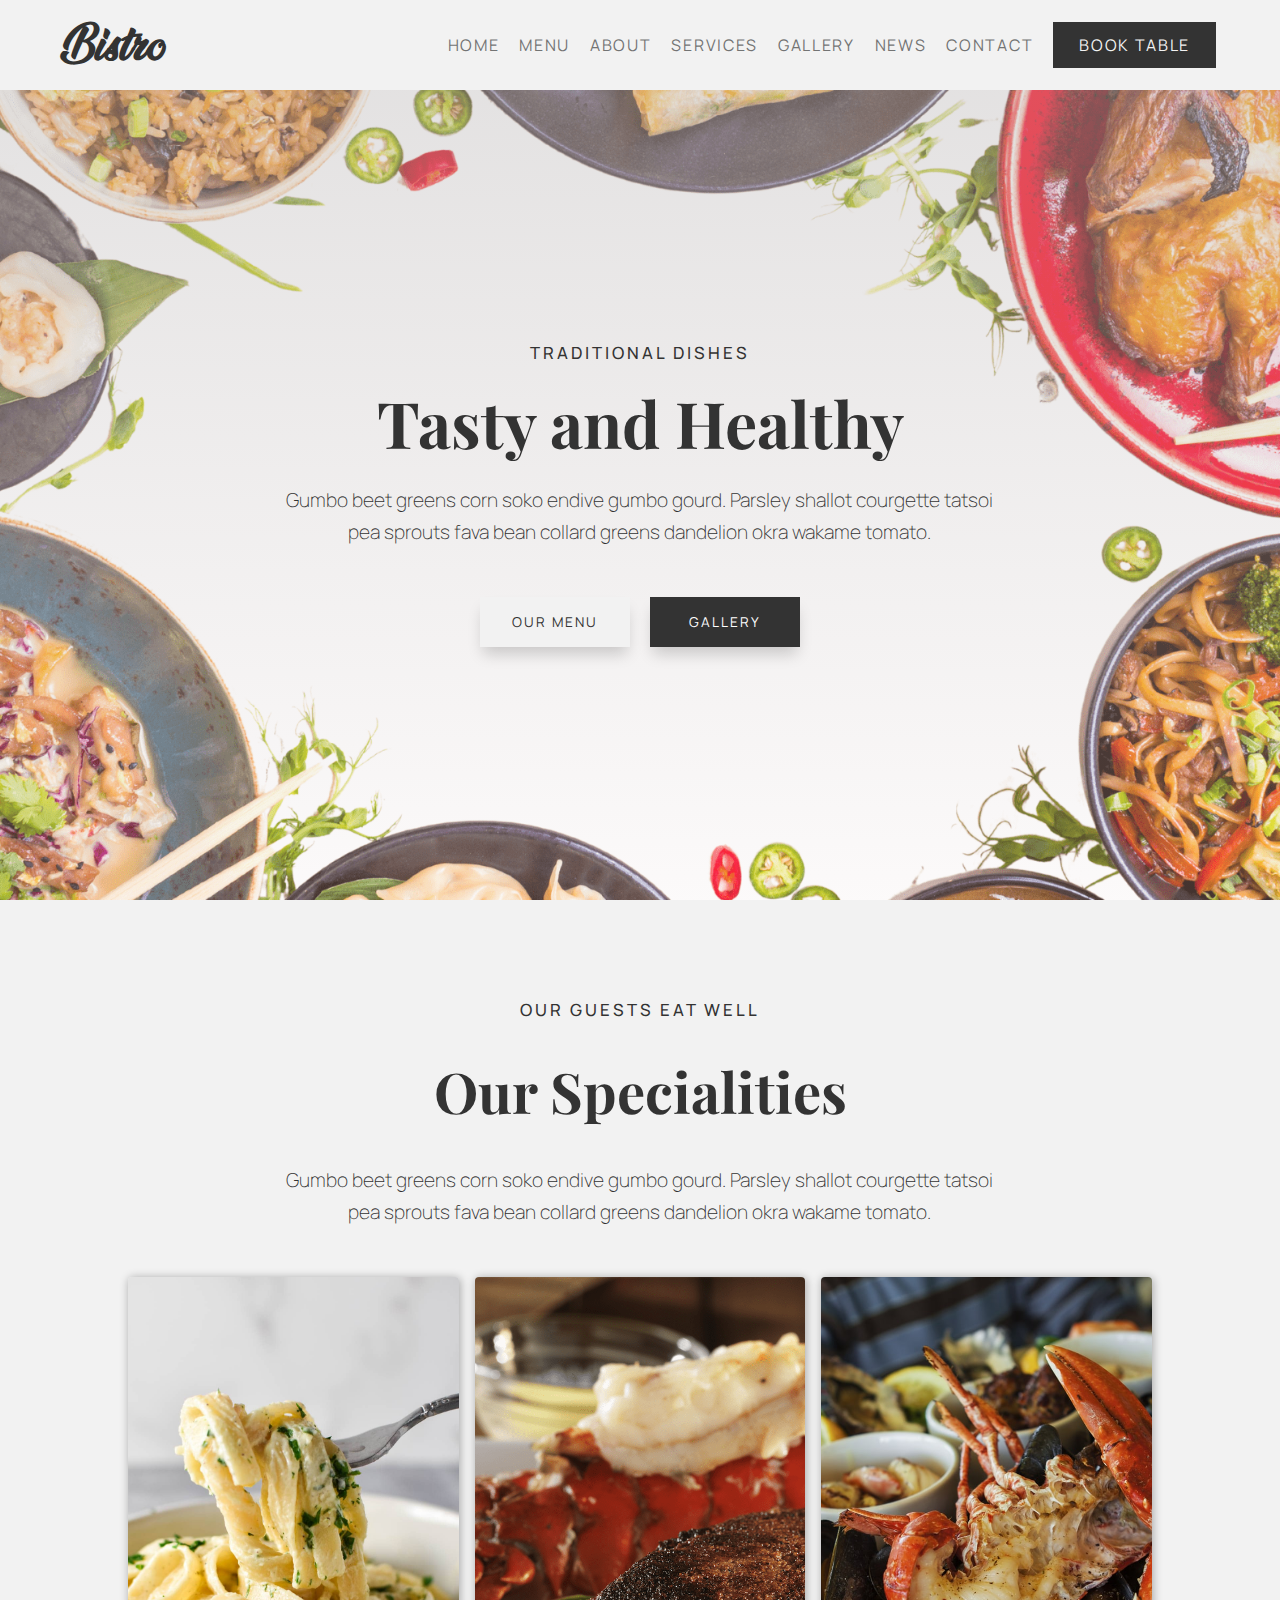
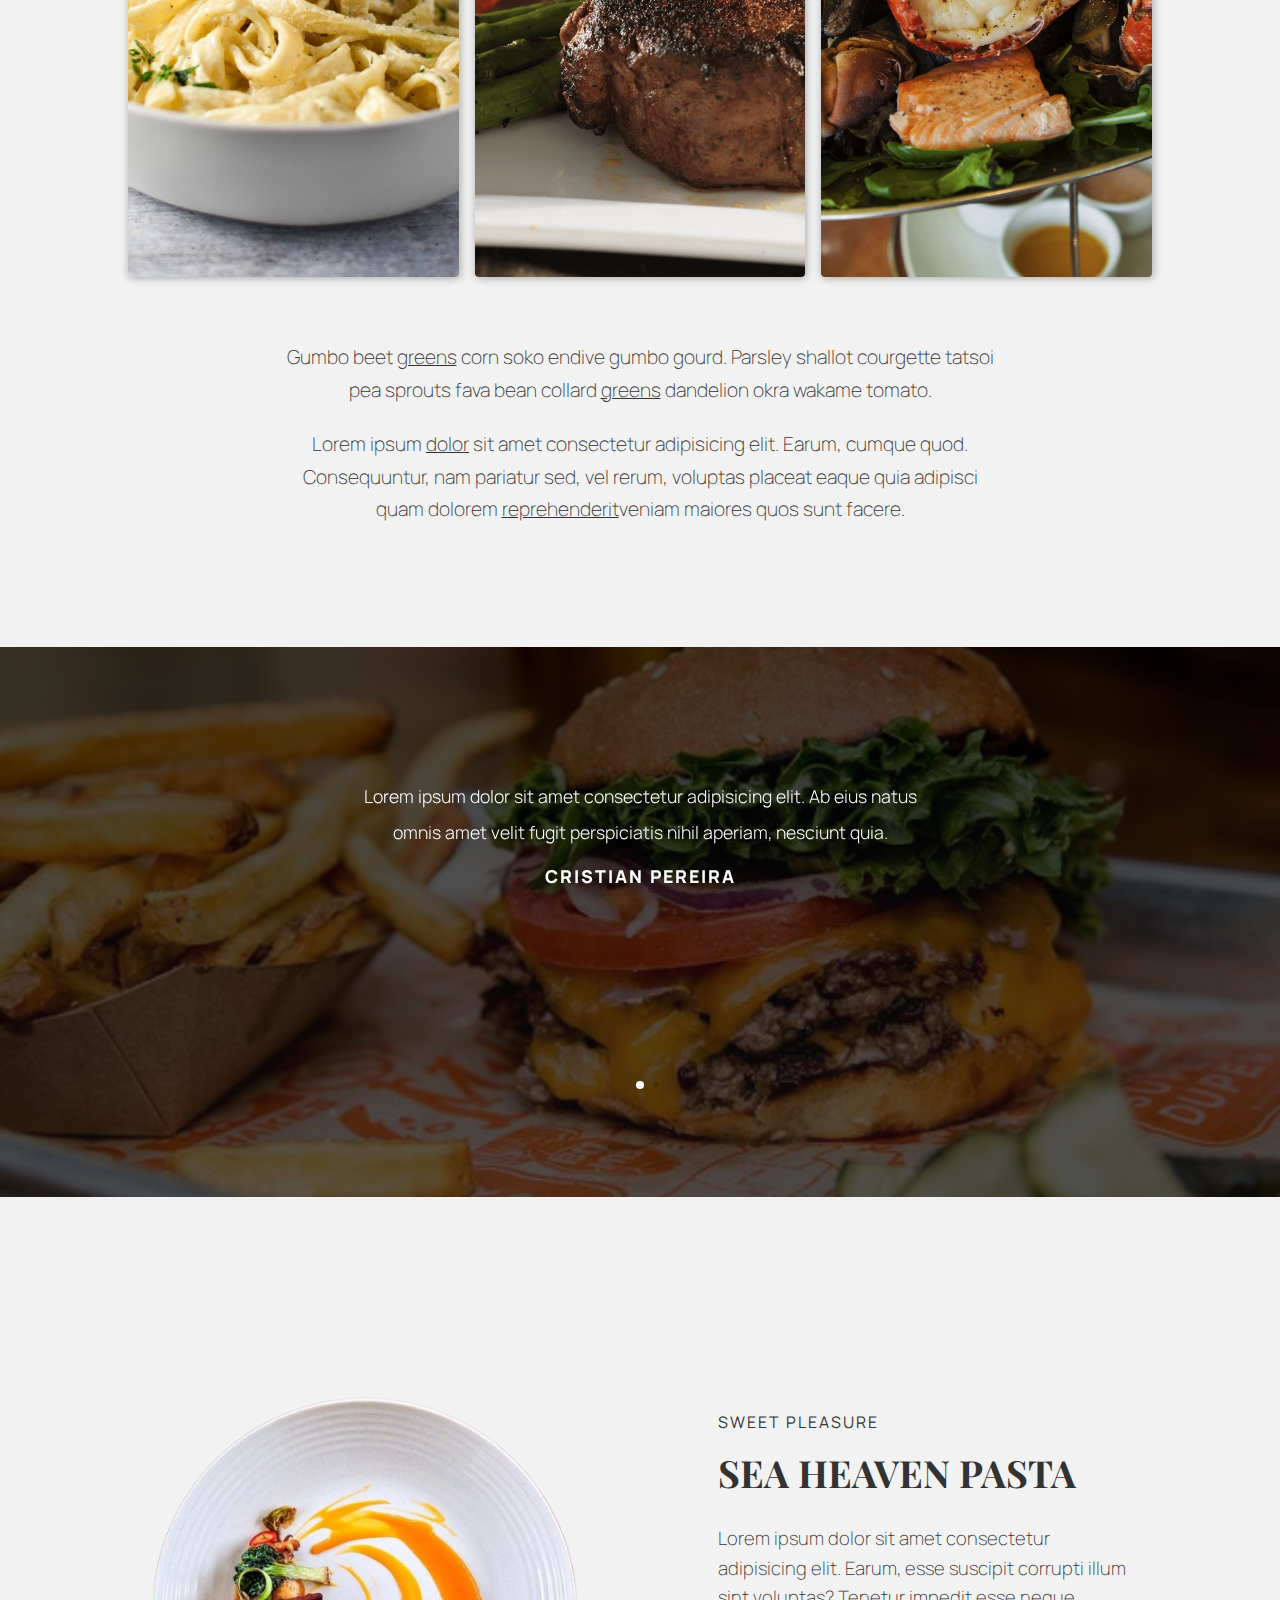
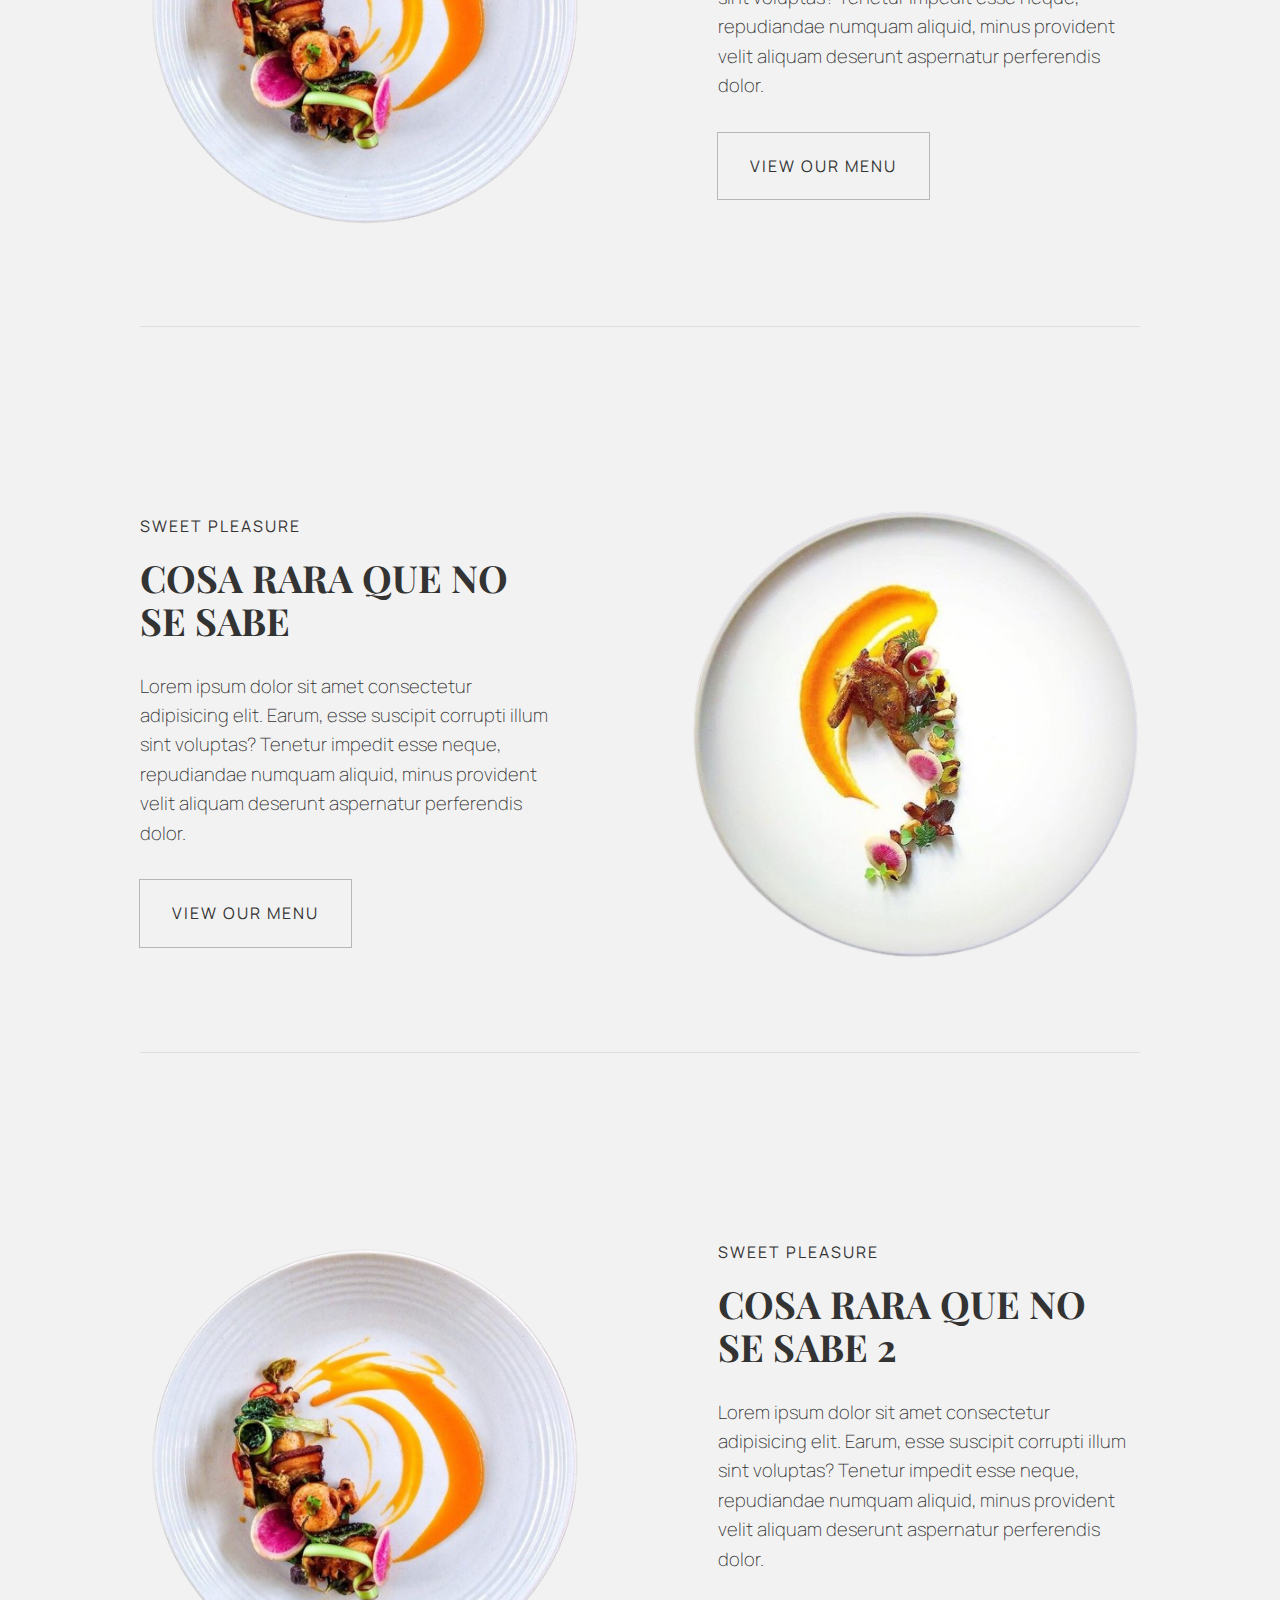
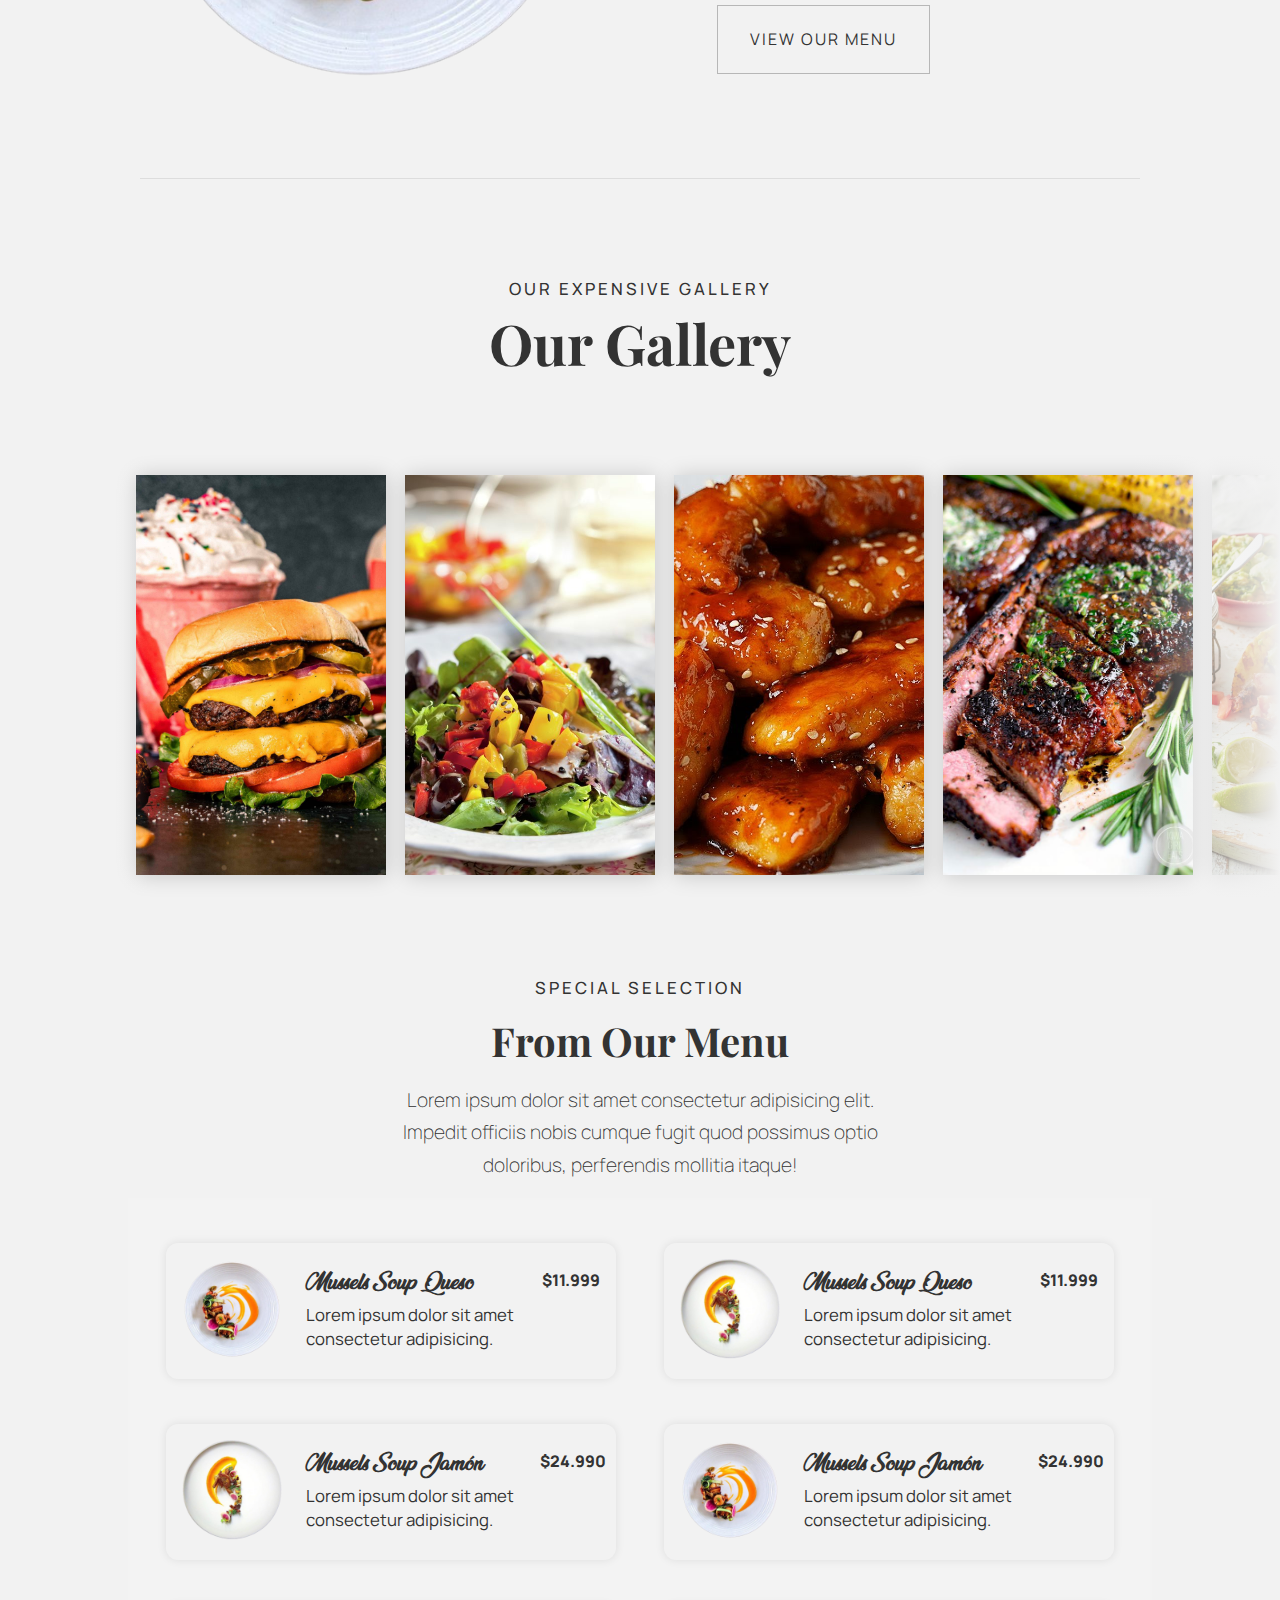
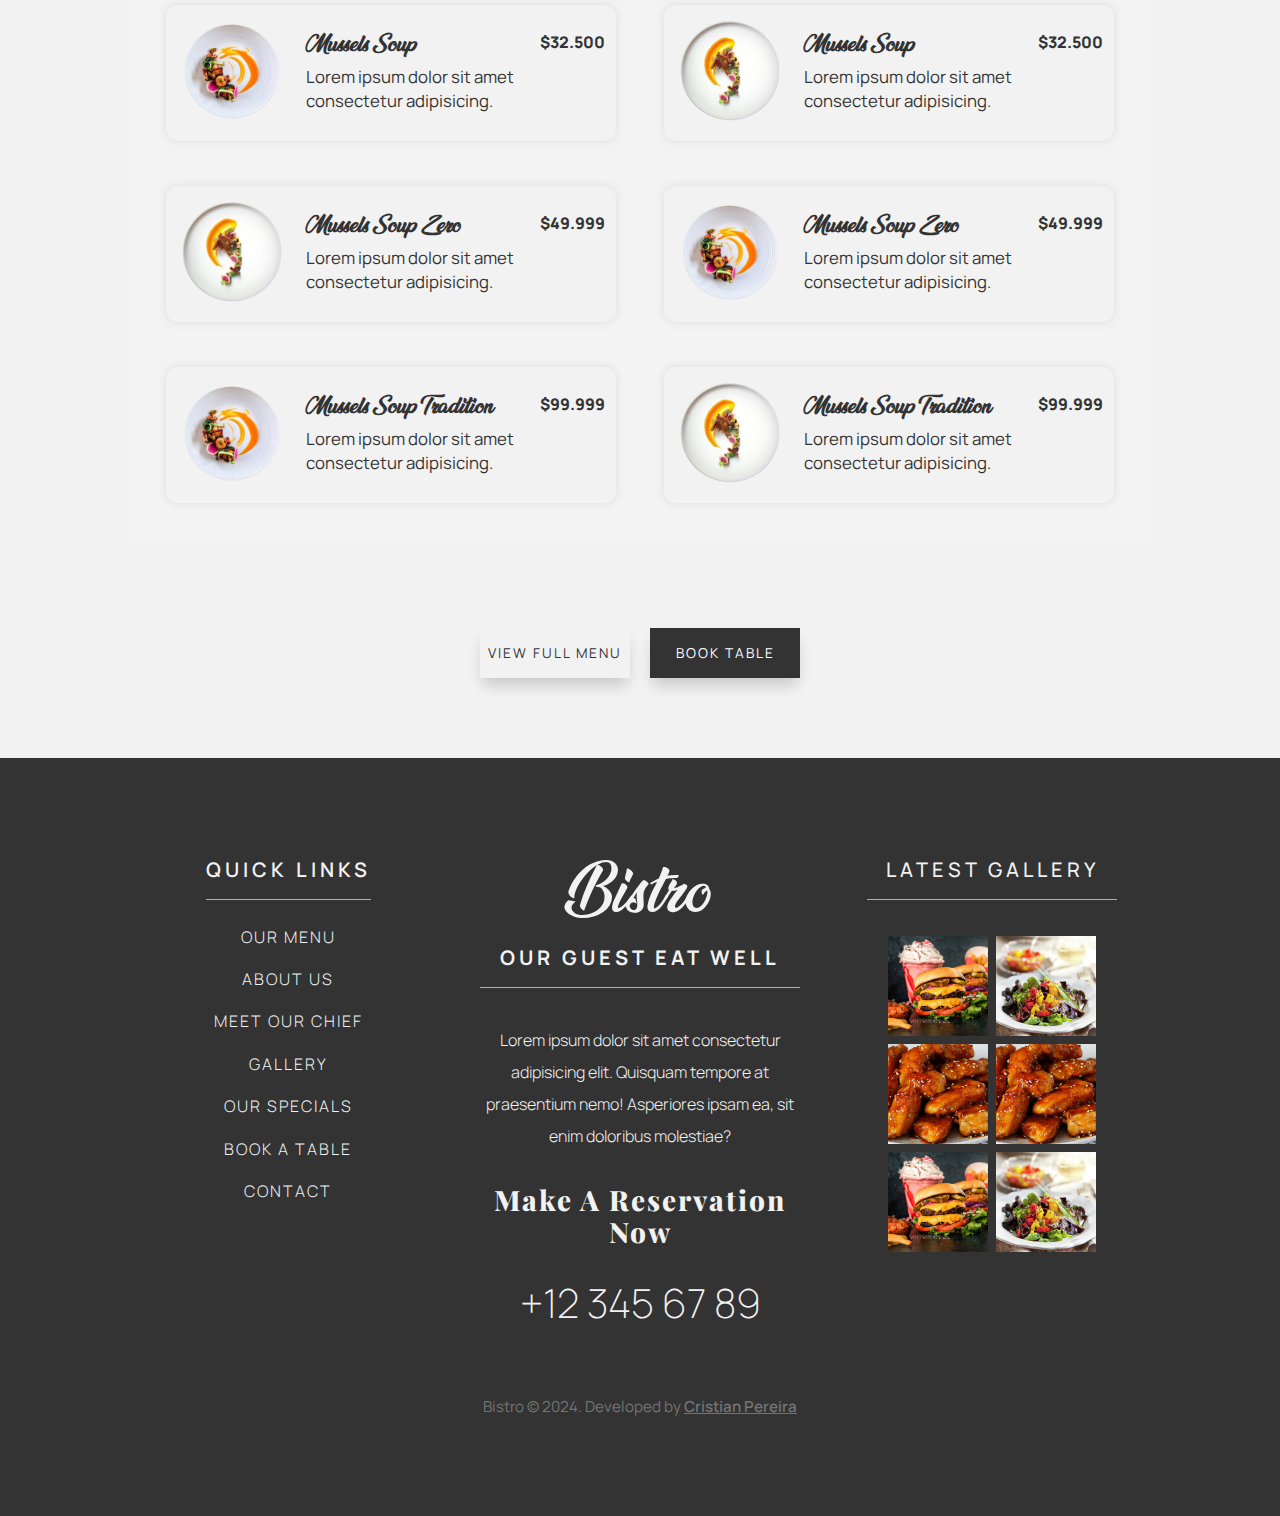
==== index.html @ 330e340a "test folder" ====
<!DOCTYPE html>
<html lang="es">

<head>
    <meta charset="UTF-8">
    <meta name="viewport" content="width=device-width, initial-scale=1.0">
    <title>Bistro Restaurant</title>
    <link rel="stylesheet" href="/css/normalize.css">
    <link rel="stylesheet" href="/css/styles.css">
    <link rel="preconnect" href="https://fonts.googleapis.com">
    <link rel="preconnect" href="https://fonts.gstatic.com" crossorigin>
    <link href="https://fonts.googleapis.com/css2?family=Manrope:wght@200..800&display=swap" rel="stylesheet">
    <link rel="preconnect" href="https://fonts.googleapis.com">
    <link rel="preconnect" href="https://fonts.gstatic.com" crossorigin>
    <link href="https://fonts.googleapis.com/css2?family=Playfair+Display:ital,wght@0,400..900;1,400..900&display=swap"
        rel="stylesheet">
    <link rel="stylesheet" href="https://cdn.jsdelivr.net/npm/swiper@11/swiper-bundle.min.css" />
</head>

<body>
    <style>
        :root {
            --swiper-theme-color: rgb(255, 255, 255);
        }
    </style>
    
    <header class="header">
        <div class="logo__container">
            <span class="logo">Bistro</span>
        </div>

        <div class="menu__container">
            <i onclick=showSidebar() class="fa-solid fa-bars menu"></i>
        </div>

        <nav class="header__nav">
            <ul class="header__lists">
                <li class="header__items"><a class="header__item" href="#home">Home</a></li>
                <li class="header__items"><a class="header__item" href="#coffee">Menu</a></li>
                <li class="header__items"><a class="header__item" href="#bakery">About</a></li>
                <li class="header__items"><a class="header__item" href="#coldBrews">Services</a></li>
                <li class="header__items"><a class="header__item" href="#shop">Gallery</a></li>
                <li class="header__items"><a class="header__item" href="#login">News</a></li>
                <li class="header__items"><a class="header__item" href="#login">Contact</a></li>
                <li class="header__items"><a class="header__item header__item--color" href="#login">Book Table</a></li>
            </ul>
        </nav>

        <div class="sidebar">
            <ul class="header__sidebar">
                <i onclick=hideSidebar() class="header__items fa-solid fa-x"></i>
                <li onclick=hideSidebar()><a class="header__items--sidebar" href="#home">Home</a></li>
                <li onclick=hideSidebar()><a class="header__items--sidebar" href="#coffee">Menu</a></li>
                <li onclick=hideSidebar()><a class="header__items--sidebar" href="#bakery">About</a></li>
                <li onclick=hideSidebar()><a class="header__items--sidebar" href="#login">Services</a></li>
                <li onclick=hideSidebar()><a class="header__items--sidebar" href="#coldBrews">Gallery</a></li>
                <li onclick=hideSidebar()><a class="header__items--sidebar" href="#shop">News</a></li>
                <li onclick=hideSidebar()><a class="header__items--sidebar" href="#login">Contact</a></li>
                <li onclick=hideSidebar()><a class="header__items--sidebar header__items--sidebar--color"
                        href="#login">Book Table</a></li>
            </ul>
        </div>
    </header>

    <section class="hero">
        <div class="container">
            <div class="hero__texts">
                <h1 class="text">Traditional Dishes</h1>
                <h2 class="tittle">Tasty and Healthy</h2>
                <p class="copy">Gumbo beet greens corn soko endive gumbo gourd. Parsley shallot courgette tatsoi
                    pea sprouts fava bean collard greens dandelion okra wakame tomato.</p>
            </div>

            <div class="hero__buttons">
                <a href="#" class="hero__links hero__links--color">Our Menu</a>
                <a href="#" class="hero__links">Gallery</a>
            </div>
        </div>
    </section>

    <section class="specialities">
        <div class="container specialities--container">
            <div class="hero__texts">
                <h3 class="text">Our Guests Eat Well</h3>
                <h4 class="tittle tittle-specialities">Our Specialities</h4>
                <p class="copy">Gumbo beet greens corn soko endive gumbo gourd. Parsley shallot courgette tatsoi pea
                    sprouts fava bean collard greens dandelion okra wakame tomato.</p>
            </div>

            <div class="specialites__picture--container">
                <article class="specialities__article">
                    <img class="specialities__img" src="/src/img/specialities1-min.jpg" alt="beef and meet">
                </article>

                <article class="specialities__article">
                    <img class="specialities__img" src="/src/img/specialities2-min.png" alt="beef and meet">
                </article>

                <article class="specialities__article">
                    <img class="specialities__img" src="/src/img/specialities3-min.jpg" alt="beef and meet">
                </article>
            </div>


            <div class="copy__specialities--container">
                <p class="copy copy--specialities">Gumbo beet <span class="span__underline">greens</span> corn soko
                    endive gumbo gourd. Parsley shallot
                    courgette tatsoi pea sprouts fava bean collard <span class="span__underline">greens</span> dandelion
                    okra wakame tomato.</p>
                <p class="copy copy--specialities copy--specialities--hidden">Lorem ipsum <span
                        class="span__underline">dolor</span> sit amet consectetur adipisicing elit. Earum, cumque quod.
                    Consequuntur, nam pariatur sed, vel rerum, voluptas placeat eaque quia adipisci quam dolorem <span
                        class="span__underline">reprehenderit</span>veniam maiores quos sunt facere.</p>
            </div>
        </div>
    </section>

    <section class="testimonials">
        <div class="container testimonials--container">

            <!-- Slider main container -->
            <div class="swiper testimonials__swiper">

                <!-- Additional required wrapper -->
                <div class="swiper-wrapper">
                    <!-- Slides -->

                    <div class="swiper-slide testimonials__slide">
                        <figure class="testimonials__picture">
                            <img class="testimonials__img" src="https://avatars.githubusercontent.com/u/77496600?v=4"
                                alt="">
                        </figure>

                        <div class="testimonials__text">
                            <p class="testimonials__copy">Lorem ipsum dolor sit amet consectetur adipisicing elit. Ab
                                eius natus omnis amet velit fugit perspiciatis nihil aperiam, nesciunt quia.</p>

                            <p class="testimonials__name">Cristian Pereira</p>
                        </div>
                    </div>
                    <div class="swiper-slide testimonials__slide">
                        <figure class="testimonials__picture">
                            <img class="testimonials__img" src="https://avatars.githubusercontent.com/u/77496600?v=4"
                                alt="">
                        </figure>

                        <div class="testimonials__text">
                            <p class="testimonials__copy">Lorem ipsum dolor sit amet consectetur adipisicing elit. Ab
                                eius natus omnis amet velit fugit perspiciatis nihil aperiam, nesciunt quia.</p>

                            <p class="testimonials__name">Cristian Pereira</p>
                        </div>
                    </div>
                    <div class="swiper-slide testimonials__slide">
                        <figure class="testimonials__picture">
                            <img class="testimonials__img" src="https://avatars.githubusercontent.com/u/77496600?v=4"
                                alt="">
                        </figure>

                        <div class="testimonials__text">
                            <p class="testimonials__copy">Lorem ipsum dolor sit amet consectetur adipisicing elit. Ab
                                eius natus omnis amet velit fugit perspiciatis nihil aperiam, nesciunt quia.</p>

                            <p class="testimonials__name">Cristian Pereira</p>
                        </div>
                    </div>
                </div>

                <!-- If we need pagination -->
                <div class="swiper-pagination"></div>

            </div>
        </div>
    </section>

    <section class="dishes">
        <div class="container container--dishes">
            <div class="dish__card">
                <figure class="dish__picture">
                    <!-- Convertir a PNG para quitar fondo -->
                    <img class="dish__img" src="/src/img/dishes1-min-removebg-preview.png" alt="">
                </figure>

                <div class="dish__text">
                    <p class="dish__message">Sweet Pleasure</p>
                    <h4 class="dish__name">Sea Heaven Pasta</h4>
                    <p class="dish__copy">Lorem ipsum dolor sit amet consectetur adipisicing elit. Earum, esse suscipit
                        corrupti illum sint voluptas? Tenetur impedit esse neque, repudiandae numquam aliquid, minus
                        provident velit aliquam deserunt aspernatur perferendis dolor.</p>
                    <a class="dish__cta" href="#">View our menu</a>
                </div>
            </div>

            <div class="dish__card dish__card--order">
                <figure class="dish__picture">
                    <!-- Convertir a PNG para quitar fondo -->
                    <img class="dish__img" src="/src/img/dishes2-min-removebg-preview.png" alt="">
                </figure>

                <div class="dish__text">
                    <p class="dish__message">Sweet Pleasure</p>
                    <h4 class="dish__name">Cosa Rara que no se sabe</h4>
                    <p class="dish__copy">Lorem ipsum dolor sit amet consectetur adipisicing elit. Earum, esse suscipit
                        corrupti illum sint voluptas? Tenetur impedit esse neque, repudiandae numquam aliquid, minus
                        provident velit aliquam deserunt aspernatur perferendis dolor.</p>
                    <a class="dish__cta" href="#">View our menu</a>
                </div>
            </div>

            <div class="dish__card">
                <figure class="dish__picture">
                    <!-- Convertir a PNG para quitar fondo -->
                    <img class="dish__img" src="/src/img/dishes1-min-removebg-preview.png" alt="">
                </figure>

                <div class="dish__text">
                    <p class="dish__message">Sweet Pleasure</p>
                    <h4 class="dish__name">Cosa Rara que no se sabe 2</h4>
                    <p class="dish__copy">Lorem ipsum dolor sit amet consectetur adipisicing elit. Earum, esse suscipit
                        corrupti illum sint voluptas? Tenetur impedit esse neque, repudiandae numquam aliquid, minus
                        provident velit aliquam deserunt aspernatur perferendis dolor.</p>
                    <a class="dish__cta" href="#">View our menu</a>
                </div>
            </div>

        </div>
        </div>
    </section>

    <section class="gallery">
        <p class="text gallery__text">OUR EXPENSIVE GALLERY</p>
        <h3 class="tittle gallery__tittle">Our Gallery</h3>
        <div class="container container--gallery">
            <div class="gallery__slide">
                <img class="gallery__img" src="/src/img/carousel1-min.jpeg" alt="">
                <img class="gallery__img" src="/src/img/carousel2-min.jpg" alt="">
                <img class="gallery__img" src="/src/img/carousel4-min.jpg" alt="">
                <img class="gallery__img" src="/src/img/carousel5-min.jpg" alt="">
                <img class="gallery__img" src="/src/img/carousel6-min.jpg" alt="">
                <img class="gallery__img" src="/src/img/carousel1-min.jpeg" alt="">
                <img class="gallery__img" src="/src/img/carousel2-min.jpg" alt="">
                <img class="gallery__img" src="/src/img/carousel4-min.jpg" alt="">
            </div>
        </div>
    </section>

    <section class="menu">
        <div class="container container--menu">
            <div class="menu__texts">
                <p class="menu__text text">Special Selection</p>
                <h2 class="menu__tittle tittle">From Our Menu</h2>
                <p class=" copy">Lorem ipsum dolor sit amet consectetur adipisicing elit. Impedit officiis
                    nobis cumque fugit quod possimus optio doloribus, perferendis mollitia itaque!</p>
            </div>

            <div class="menu__card--container">
                <div class="menu__left">
                    <article class="menu__card">
                        <figure class="menu__picture">
                            <img src="/src/img/dishes1-min-removebg-preview.png" alt="" class="menu__img">
                        </figure>

                        <div class="menu__description">
                            <span class="menu__name">Mussels Soup Queso</span>
                            <span class="menu__price">$11.999</span>
                            <p class="menu__copy menu__copy--dish">Lorem ipsum dolor sit amet consectetur adipisicing.
                            </p>
                        </div>
                    </article>

                    <article class="menu__card">
                        <figure class="menu__picture">
                            <img src="/src/img/dishes2-min-removebg-preview.png" alt="" class="menu__img">
                        </figure>

                        <div class="menu__description">
                            <span class="menu__name">Mussels Soup Jamón</span>
                            <span class="menu__price">$24.990</span>
                            <p class="menu__copy menu__copy--dish">Lorem ipsum dolor sit amet consectetur adipisicing.
                            </p>
                        </div>
                    </article>

                    <article class="menu__card">
                        <figure class="menu__picture">
                            <img src="src/img/dishes1-min-removebg-preview.png" alt="" class="menu__img">
                        </figure>

                        <div class="menu__description">
                            <span class="menu__name">Mussels Soup</span>
                            <span class="menu__price">$32.500</span>
                            <p class="menu__copy menu__copy--dish">Lorem ipsum dolor sit amet consectetur adipisicing.
                            </p>
                        </div>
                    </article>

                    <article class="menu__card menu__card--hidden">
                        <figure class="menu__picture">
                            <img src="/src/img/dishes2-min-removebg-preview.png" alt="" class="menu__img">
                        </figure>

                        <div class="menu__description">
                            <span class="menu__name">Mussels Soup Zero</span>
                            <span class="menu__price">$49.999</span>
                            <p class="menu__copy menu__copy--dish">Lorem ipsum dolor sit amet consectetur adipisicing.
                            </p>
                        </div>
                    </article>

                    <article class="menu__card menu__card--hidden">
                        <figure class="menu__picture">
                            <img src="/src/img/dishes1-min-removebg-preview.png" alt="" class="menu__img">
                        </figure>

                        <div class="menu__description">
                            <span class="menu__name">Mussels Soup Tradition</span>
                            <span class="menu__price">$99.999</span>
                            <p class="menu__copy menu__copy--dish">Lorem ipsum dolor sit amet consectetur adipisicing.
                            </p>
                        </div>
                    </article>
                </div>


                <div class="menu__right">
                    <article class="menu__card">
                        <figure class="menu__picture">
                            <img src="/src/img/dishes2-min-removebg-preview.png" alt="" class="menu__img">
                        </figure>

                        <div class="menu__description">
                            <span class="menu__name">Mussels Soup Queso</span>
                            <span class="menu__price">$11.999</span>
                            <p class="menu__copy menu__copy--dish">Lorem ipsum dolor sit amet consectetur adipisicing.
                            </p>
                        </div>
                    </article>

                    <article class="menu__card">
                        <figure class="menu__picture">
                            <img src="/src/img/dishes1-min-removebg-preview.png" alt="" class="menu__img">
                        </figure>

                        <div class="menu__description">
                            <span class="menu__name">Mussels Soup Jamón</span>
                            <span class="menu__price">$24.990</span>
                            <p class="menu__copy menu__copy--dish">Lorem ipsum dolor sit amet consectetur adipisicing.
                            </p>
                        </div>
                    </article>

                    <article class="menu__card">
                        <figure class="menu__picture">
                            <img src="src/img/dishes2-min-removebg-preview.png" alt="" class="menu__img">
                        </figure>

                        <div class="menu__description">
                            <span class="menu__name">Mussels Soup</span>
                            <span class="menu__price">$32.500</span>
                            <p class="menu__copy menu__copy--dish">Lorem ipsum dolor sit amet consectetur adipisicing.
                            </p>
                        </div>
                    </article>

                    <article class="menu__card menu__card--hidden">
                        <figure class="menu__picture">
                            <img src="/src/img/dishes1-min-removebg-preview.png" alt="" class="menu__img">
                        </figure>

                        <div class="menu__description">
                            <span class="menu__name">Mussels Soup Zero</span>
                            <span class="menu__price">$49.999</span>
                            <p class="menu__copy menu__copy--dish">Lorem ipsum dolor sit amet consectetur adipisicing.
                            </p>
                        </div>
                    </article>

                    <article class="menu__card menu__card--hidden">
                        <figure class="menu__picture">
                            <img src="/src/img/dishes2-min-removebg-preview.png" alt="" class="menu__img">
                        </figure>

                        <div class="menu__description">
                            <span class="menu__name">Mussels Soup Tradition</span>
                            <span class="menu__price">$99.999</span>
                            <p class="menu__copy menu__copy--dish">Lorem ipsum dolor sit amet consectetur adipisicing.
                            </p>
                        </div>
                    </article>
                </div>
            </div>

            <div class="menu__buttons hero__buttons">
                <a href="#" class="menu__links hero__links hero__links--color">View Full Menu</a>
                <a href="#" class="menu__links hero__links">Book Table</a>
            </div>
        </div>
    </section>

    <footer class="footer">
        <div class="container container--footer">
            <div class="footer__links">
                <ul class="footer__list">
                    <li><p class="footer__links footer__link--size">Quick Links</p></li>
                    <li><a class="footer__link" href="#">Our menu</a></li>
                    <li><a class="footer__link" href="#">About us</a></li>
                    <li><a class="footer__link" href="#">Meet Our Chief</a></li>
                    <li><a class="footer__link" href="#">Gallery</a></li>
                    <li><a class="footer__link" href="#">Our Specials</a></li>
                    <li><a class="footer__link" href="#">Book a Table</a></li>
                    <li><a class="footer__link" href="#">Contact</a></li>
                </ul>
            </div>

            <div class="footer__descrition">
                <figure class="footer__picture">
                    <span class="footer__logo logo">Bistro</span>
                </figure>

                <div class="footer__texts">
                    <h5 class="footer__text">Our Guest Eat Well</h5>
                    <p class="footer__copy">Lorem ipsum dolor sit amet consectetur adipisicing elit. Quisquam tempore at
                        praesentium nemo! Asperiores ipsam ea, sit enim doloribus molestiae?</p>
                    <a href="#" class="footer__reservation">Make a Reservation Now</a>
                    <a href="tel:123-456-7890" class="footer__phone">+12 345 67 89</a>
                </div>
            </div>

            <div class="footer__gallery">
                <p class="footer__text footer__text--gallery">Latest Gallery</p>

                <div class="footer__gallery--container">
                    <img class="footer__img" src="/src/img/carousel1-min.jpeg" alt="">
                    <img class="footer__img" src="/src/img/carousel2-min.jpg" alt="">
                    <img class="footer__img" src="/src/img/carousel4-min.jpg" alt="">
                    <img class="footer__img" src="/src/img/carousel4-min.jpg" alt="">
                    <img class="footer__img" src="/src/img/carousel1-min.jpeg" alt="">
                    <img class="footer__img" src="/src/img/carousel2-min.jpg" alt="">
                </div>


            </div>

            <p class="footer__rights">Bistro &copy; 2024. Developed by <a class="footer__dev" target="_blank" href="https://github.com/CristianP7">Cristian Pereira</a></p>
        </div>
    </footer>

    <!-- SCRIPTS -->

    <script src="/js/menu.js" >
    </script>

    <script src="/js/gallery.js">
    </script>

    <script src="https://cdn.jsdelivr.net/npm/swiper@11/swiper-bundle.min.js"></script>

    <script src="/js/testimonials.js"></script>

    <script src="https://kit.fontawesome.com/2a76a9117a.js" crossorigin="anonymous"></script>

    <script src="https://cdn.jsdelivr.net/npm/swiper@11/swiper-bundle.min.js"></script>
</body>
</html>
---- css/styles.css ----
/* ==== FONTS ==== */

@font-face{
    font-family: Ananda;
    src: url(/src/fonts/ananda_2/Ananda\ Black\ Personal\ Use.ttf);
}

@font-face{
    font-family: AnandaBlack;
    src: url(/src/fonts/ananda_2/Ananda\ Black\ Personal\ Use.ttf);
}

@font-face{
    font-family: Callingstone;
    src: url(/src/fonts/callingstone/Callingstone\ -\ Personal\ Use\ Only.ttf);
}

/* ==== ROOT ==== */

:root{
    --fontLogo: 'Ananda';
    --fontText: 'Manrope';
    --fontThrid:'Callingstone';
    --fontHero:'Playfair Display';
    --mainColor: #333333;
    --secondaryColor:#f2f2f2;
    --hoverColor:#737474;
    --textSize:1rem;
    --ctaSize:0.855rem;
    --tittleSize:2.5rem;
    --white:#ffff;
    --footerLine:#c9ab81;
    
}

*{
    /* outline: 1px solid red;
    color: #333333; */
}

.container{
    width: 80%;
    margin: 0 auto;
    padding: 100px 0;
}

body{
    background-color: var(--secondaryColor);
    font-family: var(--fontText);
    font-size: 1rem;
    color: var(--mainColor);
}

/* ==== HEADER SECTION START ==== */

.header{
    width: 90%;
    margin: 0 auto;
    height: 90px;
    display: flex;
    justify-content: space-between;
    align-items: center;
}

.logo{
    font-size: var(--tittleSize);
    font-family: var(--fontLogo);
    font-weight: 800;
}

.header__nav{
    display: none;
}

.sidebar{
    display: none;
}

.header__sidebar{
    position: fixed;
    width: 100%;
    height: 100vh;
    text-align: center;
}

.header__sidebar{
    display: flex;
    flex-direction: column;
    align-items: center;
    justify-content: center;
    gap: 1rem;
}

.header__sidebar{
    position: fixed;
    z-index: 999;
    left: 0;
    top: 0;
    background-color: rgb(252, 250, 250);
    list-style: none;
}

.header__items--sidebar{
    display: inline-block;
    width: 340px;
    height: 50px;
    line-height: 50px;
}

.fa-x{
    position: absolute;
    font-size: 1.25rem;
    padding: 12px 14px;
    top: 20px;
    right: 30px;
}

.fa-x{
    background-color: var(--mainColor);
    color: var(--white);
}

.header__items--sidebar{
    color: var(--mainColor);
    text-decoration: none;
    font-weight: 400;
    font-size: 1.25rem;
}

.header__items--sidebar--color{
    background-color: #333333;
    color: var(--secondaryColor);
}

.menu__container{
    display: inline-block;
    background-color: var(--mainColor);
    padding: 12px 14px;
}

.menu__container:hover{
    background-color: var(--hoverColor);
}

.menu{
    color: #f1f1f1;
    font-size: 1.25rem;
}

/* ==== HEADER SECTION END ==== */


/* ==== HERO SECTION START ==== */

.hero{
    height: 85vh;
    display: flex;
    align-items: center;
}

.hero{
    background-image: linear-gradient(180deg, #bebaba6c , #ebdfdf2a) ,url(/src/img/banner-min.png);
    background-position: center;
    background-size: cover;
}

.hero__texts{
    display: flex;
    flex-direction: column;
    text-align: center;
    gap: 1.5rem;
    margin-bottom: 3rem;
    color: var(--mainColor);
}

.text{
    margin: 0;
    font-family: var(--fontText);
    font-size: 1.05rem;
    font-weight:500;
    letter-spacing: 0.1875rem;
    text-transform: uppercase;
}

.tittle{
    margin: 0;
    font-size: 4rem;
    font-family: var(--fontHero);
    font-weight: 700;
}

.copy{
    font-size: 1.2rem;
    line-height: 1.7;
    font-weight: 200;
}

.hero__buttons{
    display: flex;
    flex-direction: column;
    align-items: center;
    gap: 1.25rem;
}

.hero__links{
    display: inline-block;
    width: 9.375rem;
    height: 3.125rem;
    line-height: 3.125rem;
}

.hero__links{
    font-weight: 400;
    letter-spacing: 0.125rem;
    font-size: 0.855rem;
    text-transform: uppercase;
    text-decoration: none;
    text-align: center;
    transition: .5s;
}

.hero__links{
    cursor: pointer;
    background-color: var(--mainColor);
    color: var(--white);
    box-shadow: 0rem 0.625rem 0.9375rem -0.1875rem rgba(0, 0, 0, 0.178);
}

.hero__links--color{
    background-color: var(--secondaryColor);
    color: var(--mainColor);

}

.hero__links:hover{
    background-color: var(--hoverColor);
}

.hero__links--color:hover{
    background-color:var(--mainColor);
    color: var(--secondaryColor);
}

/* ==== HERO SECTION END ==== */



/* ==== HEADER SECTION QUERIES START ==== */

@media screen and (min-width:768px){

    .hero__buttons{
        display: flex;
        flex-direction: row;
        justify-content: center;
    }

    .hero__texts .copy{
        width: 31.25rem;
        margin: 0 auto;
    }
    

}

@media screen and (min-width:1024px){

    .hero{
        height: 90vh;
    }

    .menu__container{
        display: none;
    }

    .header__nav{
        display: inline-block;
    }

    .header__lists{
        list-style: none;
        display: flex;
        justify-content: end;
        align-items: center;
        gap: 1rem;
    }

    .header__item{
        text-decoration: none;
        text-transform: uppercase;
        color: var(--hoverColor);
        font-weight: 400;
        letter-spacing: 0.105rem;
    }
    
    .header__item--color{
        color: var(--secondaryColor);
        background-color: var(--mainColor);
        padding: 0.75rem 1.625rem;
    }

    .header__item--color:hover{
        transition: .4s;
        background-color: var(--secondaryColor);
        color: var(--mainColor);
        outline: 1px solid #333333 ;
    }

    .hero__texts .copy{
        width: 45.55rem;
        margin: 0 auto;
    }
}

@media screen and (min-width:1100px){
    .header__lists{
        gap: 1.25rem;
    }

}

@media screen and (min-width:1400px){
    .header__lists{
        gap: 2rem;
    }

}

/* ==== HEADER - HERO SECTION QUERIES END ==== */


/* ==== SPECIALITIES SECTION START ==== */

.tittle-specialities{
    font-size: 3.5rem;
    margin-top: 1rem;
    margin-bottom: 1rem;
}

.specialites__picture--container{
    display: flex;
    flex-direction: column;
    gap: 4rem; 
}

.specialities__article{
    display: flex;
    flex-direction: column;
    align-items: center;
}

.specialities__img{
    cursor: pointer;
    width: 100%;
    max-width: 380px;
    height: 600px;
    object-fit: cover;
    aspect-ratio: 2/3;
    box-shadow: 0.0625rem 0.0625rem 0.625rem rgba(0, 0, 0, 0.329);
    border-radius: 0.25rem;
}

.specialities__img:hover{
    transition: .4s;
    opacity: .8;
}

.copy__specialities--container{
    margin: 0 auto;
    max-width: 300px;
    text-align: center;
    margin-top: 4rem;
}

.copy--specialities{
    margin:  0 0 1.35rem 0;
}

.span__underline{
    text-decoration: underline;
}

.copy--specialities--hidden{
    display: none;
}

/* ==== SPECIALITIES SECTION END ==== */

/* ==== SPECIALITIES QUERIES SECTION START ==== */


@media screen and (min-width:1024px){

    .specialities__article{
        display: grid;
        justify-content: center;
    }

    .copy__specialities--container{
        max-width: 720px;
    }

    .copy--specialities--hidden{
        display: inline-block;
    }
    


    .specialites__picture--container{
        display: grid;
        grid-template-columns: repeat(auto-fit, minmax(120px, 1fr));
        gap: 1rem;
    }

    .specialities__img{
        width: 100%;
        max-width: none;
    }
}
/* ==== SPECIALITIES QUERIES SECTION END ==== */

/* ==== TESTIMONIALS SECTION START ==== */

.testimonials{
    background-image:linear-gradient(#000000b7, #0c0b0bad) ,  url(/src/img/review-min.jpeg);
    background-repeat: no-repeat;
    background-size: cover;
    background-position: center;
}

.testimonials--container{
    display: flex;
    align-items: center;
    justify-content: center;

}

.testimonials__swiper {
    margin: 0 auto;
    width: 370px;
    height: 400px;
}

.testimonials__slide{
    display: flex;
    flex-direction: column;
    align-items: center;
    justify-content: center;
    height: 800px;
}

.testimonials__picture{
    display: flex;
    flex-direction: column;
    align-items: center;
    justify-content: center;
}

.testimonials__img{
    margin: 0 auto;
    width: 125px;
    border-radius: 50%;
    margin-bottom: 2rem;
}

.testimonials__text{
    color: var(--white);
    font-size: 1.105rem;
    min-width: 200px;
    max-width: 600px;
    text-align: center;
    margin: 0 auto;
}

.testimonials__copy{
    margin-bottom: 1rem;
    line-height: 2;
    font-weight: 300;
}

.testimonials__name{
    text-transform: uppercase;
    letter-spacing: 2px;
    font-weight: 800;
}

/* ==== TESTIMONIALS SECTION END ==== */

@media screen and (min-width:450px){
    .testimonials__copy{
        margin-bottom: 2 rem;
    }
}

@media screen and (min-width:1000px){
    .testimonials__swiper {
        width: 800px;
        height: 350px;
    }
}

/* ==== DISHES SECTION START ==== */

.container--dishes{
    display: flex;
    flex-direction: column;
    gap: 6rem;
}

.dish__card{
    width: 300px;
    max-width: 1000px;
    gap: 2rem;
    margin: 0 auto;
    border-bottom: 1px solid #3333331c;
}

.dish__img{
    width: 300px;
    height: 300px;
    object-fit: cover;
    cursor: pointer;
}

.dish__text{
    max-width: 400px;
}

.dish__message{
    text-transform: uppercase;
    letter-spacing: 2px;
    margin-top: 20px;
    margin-bottom: 20px;
}

.dish__name{
    font-size: 2.34rem;
    font-family: var(--fontHero);
    margin-bottom: 30px;
    text-transform: uppercase;
}

.dish__copy{
    font-size: 1.15rem;
    font-weight: 200;
    line-height: 1.6;
    color: var(--mainColor);
}

.dish__cta{
    display: inline-block;
    padding: 1.5rem 2rem;
    margin: 2rem 0;
    color: var(--mainColor);
    text-decoration: none;
    text-align: left;
    text-transform: uppercase;
    letter-spacing: 2px;
    outline: 1px solid #3333334f;
}

.dish__cta:hover{
    transition: .4s;
    background-color: var(--mainColor);
    color: var(--secondaryColor);
}



/* ==== DISHES SECTION END ==== */

/* ==== DISHES SECTION QUERIES START ==== */


@media screen and (min-width:700px){
    .dish__card{
        height: 70vh;
        width: 100%;
        display: flex;
        justify-content: space-around;
        gap: 2rem;
        align-items: center;
    }
    
    .dish__text{
        max-width: 500px;
    }

    .dish__card--order{
        flex-direction: row-reverse;
    }
}

@media screen and (min-width:1200px){

    .dish__card{
        justify-content: space-between;
        gap: 8rem;
    }

    .dish__img{
        width: 450px;
        height: 450px;
    }

    .dish__text{
        max-width: 500px;
    }
}

/* ==== DISHES SECTION QUERIES SECTION END ==== */

/* ==== GALLERY SECTION START ==== */

@keyframes slide {
    from{
        transform: translateX(0);
    }

    to{
        transform: translateX(-100%);
    }
}

.gallery{
    overflow: hidden;
    white-space: nowrap;
    position: relative;
}

.gallery__text{
    text-align: center;
    margin-bottom: 12px;
}

.gallery__tittle{
    font-size: 3.5rem;
    text-align: center;
    position: relative;
    z-index: 111;
}

.gallery__slide{
    display: inline-block;
    animation: 120s slide infinite linear;
}

.gallery::before, .gallery::after{
    position: absolute;
    width: 50px;
    top: 0;
    height: 100%;
    content: "";
    z-index: 11;
}

.gallery::before{
    left: 0;
    background:linear-gradient(to left, rgba(255,255,255,0)   , var(--secondaryColor) );
}

.gallery::after{
    right: 0;
    background:linear-gradient(to right, rgba(255,255,255,0) , var(--secondaryColor) );
}

.gallery__img{
    box-shadow: 1px 1px 20px rgba(0, 0, 0, 0.178);
    width: 250px;
    height: 400px;
    object-fit: cover;
    margin: 0 8px;
}


/* ==== GALLERY SECTION END ==== */


/* ==== GALLERY SECTION QUERIES START ==== */

@media screen and (min-width:700px){

    
.gallery::before, .gallery::after{
    position: absolute;
    width: 150px;
    top: 0;
    height: 100%;
}

}

@media screen and (min-width:1400px){

    
    .gallery::before, .gallery::after{
        position: absolute;
        width: 250px;
        height: 100%;
    }
    
    .gallery__img{
        width: 280px;
        height: 380px;
    }
}

/* ==== GALLERY SECTION QUERIES END ==== */



/* ==== MENU SECTION START ==== */

.container--menu{
    padding: 0;
}

.menu__texts{
    margin: 0 auto;
    text-align: center;
    margin-bottom: 5rem;
    max-width: 500px;
    color: var(--mainColor);
}

.menu__tittle{
    font-size: 2.5rem;
    margin: 20px 0;
}

.menu__copy{
    line-height: 1.6;
}

.menu__card{
    margin: 4rem auto 0 auto;
    display: grid;
    grid-template-columns: 100px 1fr;
    grid-template-rows: 1fr;
    align-items: center;
    gap: 1rem;
}

.menu__card{
    max-width: 450px;
    background-color: #f2f2f2;
    border-radius: 0.75rem;
    padding: 0.75rem 0.5rem;
    box-shadow: 0rem 0rem 0.625rem rgba(0, 0, 0, 0.089);
    cursor: pointer;
}

.menu__card:hover{
    transition: .8s;
    box-shadow: 0rem 0rem 0.625rem rgba(0, 0, 0, 0.429);

}

.menu__img{
    width: 100px;
    height: 100%;
    object-fit: cover;
}

.menu__description{
    display: grid;
    grid-template-columns: 2fr 60px;    
    gap: 0 .5rem;
    color: var(--mainColor);

}

.menu__name{
    font-size: 1.2rem;
    font-weight: 900;
    font-family: var(--fontLogo);
}



.menu__price{
    font-size: 1rem;
    font-weight: 800;
    text-align: right;
}

.menu__copy--dish{
    margin-top: 10px;
    font-size: 1.05rem;
    grid-column: 1/-1;
    line-height: 1.4;
    width: 100%;
}

.menu__card--hidden{
    display: none;
}

.menu__buttons{

    padding: 5rem 0 5rem 0;
}


/* ==== MENU SECTION END ==== */


/* ==== MENU SECTION QUERIES START ==== */

@media screen and (min-width:600px){
    .menu__card{
        padding: 16px;
    }
}


@media screen and (min-width:1024px){
    .menu__card--container{
        background-color: rgba(255, 255, 255, 0.103);
        display: flex;
        justify-content: center;
        gap: 3rem;
    }

    .menu__card{
        margin: 45px 0;
        gap: 1.5rem;
    }

    .menu__card--hidden{
        display: flex;
    }

    .menu__texts{
        margin-bottom: 1rem;
    }

}

@media screen and (min-width:1400px){
    .menu__card--container{

        gap: 3.5rem;
    }


}

/* ==== MENU SECTION QUERIES END ==== */

/* ==== FOOTER SECTION START ==== */


.footer{
    background-color: var(--mainColor);
}

.container--footer{
    display: grid;
    grid-template-columns: 1fr;
    gap: 5rem;
}

.footer__links{
    color: whitesmoke;
}

.footer__list{
    margin: 0 auto;
    max-width: 420px;
    list-style: none;
    display: flex;
    flex-direction: column;
    align-items: center;
    justify-content: center;
    gap: 1.5rem 0;
}

.footer__links{
    color: var(--secondaryColor);
    text-decoration: none;
    text-transform: uppercase;
    font-weight: 300;
    letter-spacing: 2px;
}

.footer__link{
    color: var(--secondaryColor);
    text-decoration: none;
    text-transform: uppercase;
    font-weight: 300;
    letter-spacing: 2px;
}

.footer__link:hover{
    transition: .4s;
    color: var(--hoverColor);
}

.footer__link--size{
    position: relative;
    font-size: 1.25rem;
    letter-spacing: 4px;
    font-weight: 600;
}

.footer__link--size::after{
    content: '';
    display: inline-block;
    width: 100%;
    height: 1px;
    background-color: var(--footerLine);
}

.footer__descrition{
    margin: 0 auto;
    list-style: none;
    display: flex;
    flex-direction: column;
    align-items: center;
    justify-content: center;
    gap: 1.5rem 0;
    max-width: 420px;

}

.footer__logo{
    color: var(--secondaryColor);
    font-size: 3.5rem;
    font-weight: 200;
}

.footer__texts{
    text-align: center;
    color: var(--secondaryColor);
    text-transform: uppercase;
    display: flex;
    flex-direction: column;
    gap: 2rem;

}

.footer__text{
    font-size: 1.25rem;
    letter-spacing: 4px;
}

.footer__text::after{
    content: '';
    display: inline-block;
    width: 100%;
    height: 1px;
    background-color: var(--footerLine);
}

.footer__copy{
    line-height: 2;
    text-transform: initial;
    font-weight: 300;
}

.footer__reservation{
    text-decoration: none;
    color: var(--secondaryColor);
    font-family: var(--fontHero);
    font-size: 1.75rem;
    font-weight: 800;
    text-transform: capitalize;
    letter-spacing: 2px;
}

.footer__reservation:hover{
    transition: .4s;
    color: var(--hoverColor);
}

.footer__phone{
    font-size: 2.5rem;
    font-weight: 100;
    text-decoration: none;
    color: var(--secondaryColor);
}

.footer__phone:hover{
    transition: .6s;
    color: var(--hoverColor);
}


.footer__gallery{
    width: 100%;
    margin: 0 auto;
}

.footer__gallery--container{
    width: 100%;
    display: grid;
    grid-template-columns: repeat(3,1fr);
    justify-content: center;
    align-items: center;
    gap: .35rem;
    margin-top: 2rem;
}

.footer__text--gallery{
    text-align: center;
    color: var(--secondaryColor);
    text-transform: uppercase;
    font-weight: 500;
}

.footer__img{
    width: 100px;
    height: 100px;
    object-fit: cover;
    cursor: pointer;
}

.footer__img:hover{
    transition: 0.3s;
    opacity: .4;
}

.footer__rights{
    color: var(--hoverColor);
    font-size: .95rem;
    text-align: center;

}

.footer__dev{
    text-decoration: underline;
    color: var(--hoverColor);
    font-weight: 600;
}

.footer__dev:hover{
    transition: .6s;
    color: #f2f2f2e0;
}

/* ==== FOOTER SECTION END ==== */

/* ==== FOOTER SECTION QUERIES START ==== */

@media screen and (min-width:550px){

    .footer__gallery--container{
        gap: 1rem;
    }
    
    .footer__img{
        width: 125px;
        height: 130px;
    }
}

@media screen and (min-width:800px){
    .footer__img{
        width: 200px;
        height: 200px;
    }
}

@media screen and (min-width:1024px){
    .container--footer{
        display: grid;
        grid-template-columns: 1fr 1fr 1fr;
        justify-content: center;
        gap: 2rem;
    }

    .footer__img{
        width: 100px;
        height: 100px;
    }

    .footer__gallery{
        width: 250px;
    }
    
    .footer__gallery--container{
        display: flex;
        flex-wrap: wrap;
        gap: .5rem;
    }

    .footer__rights{
        margin-top: 2.5rem;
        grid-column: 1/-1;
    }

}

@media screen and (min-width:1400px){
    .footer__gallery--container{
        display: grid;
        gap: .5rem;
    }

    .footer__img{
        width: 125px;
        height: 125px;
    }
}

/* ==== FOOTER SECTION QUERIES END ==== */
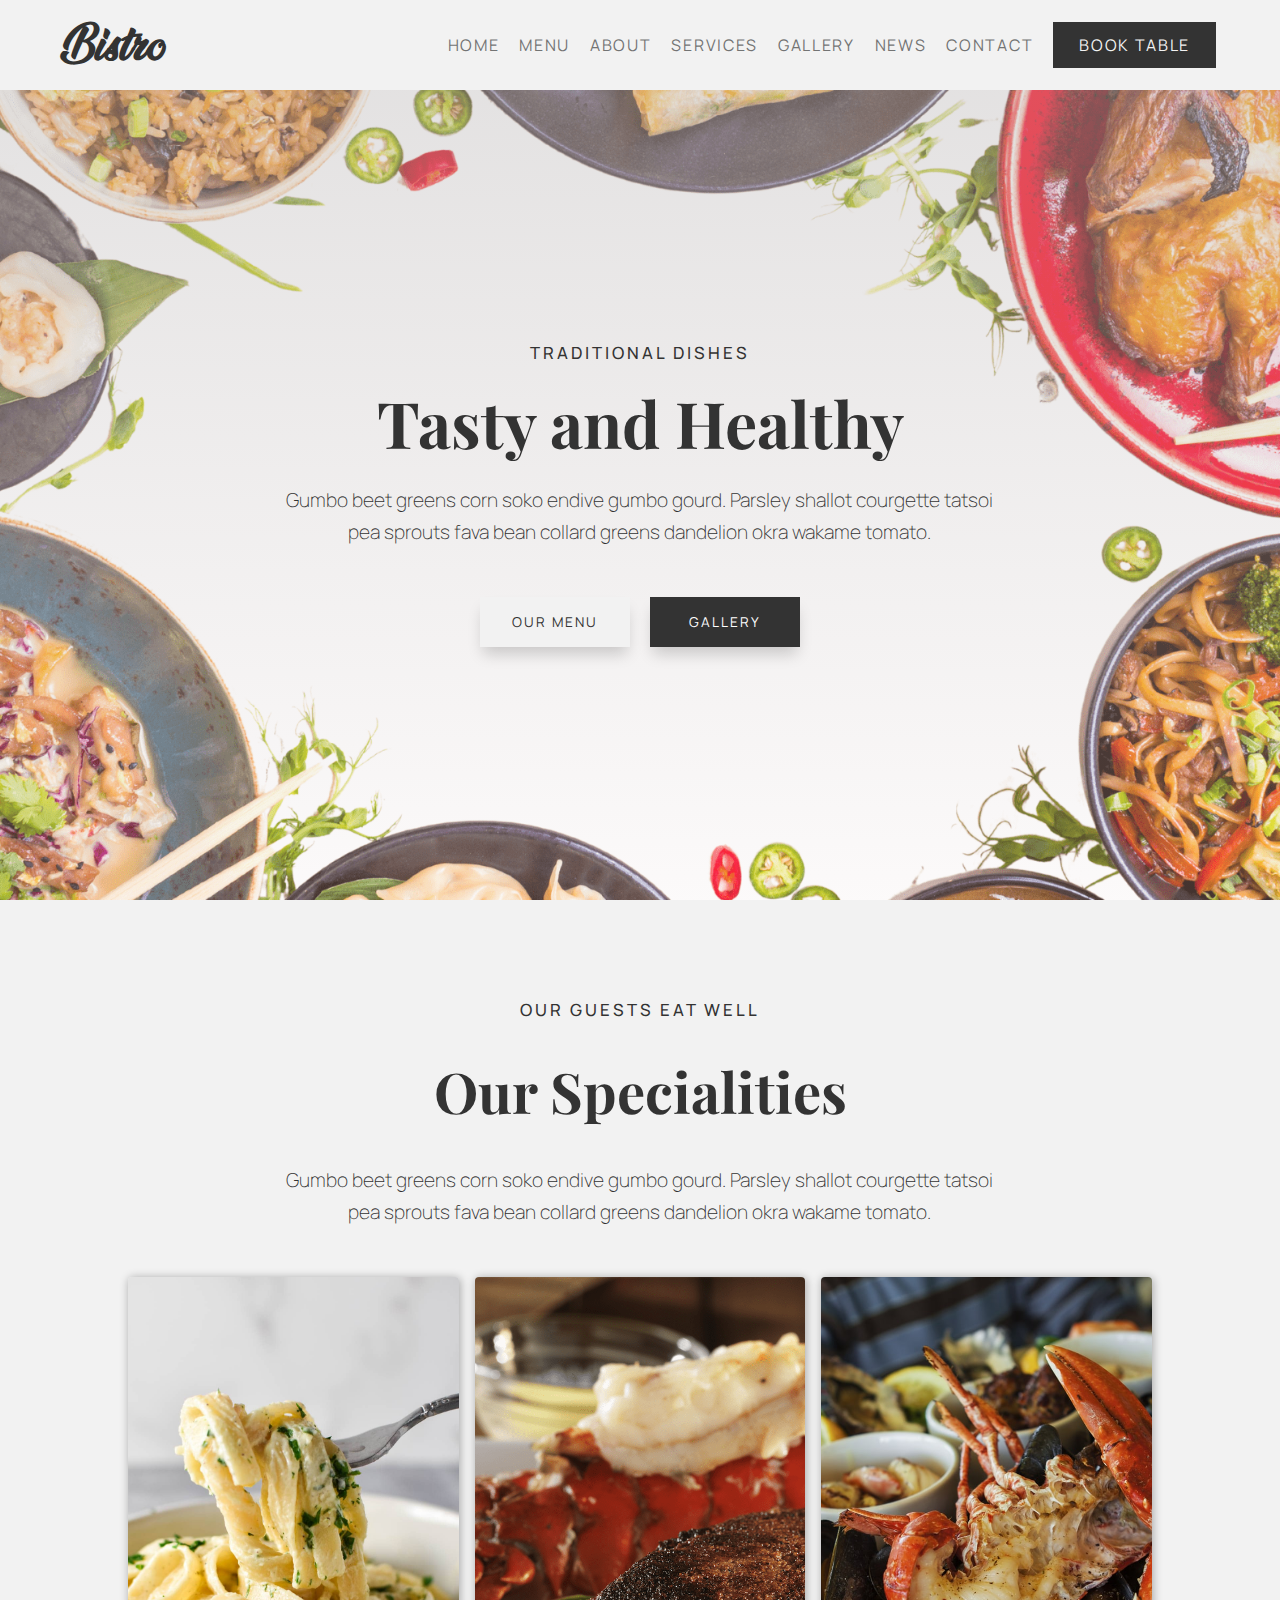
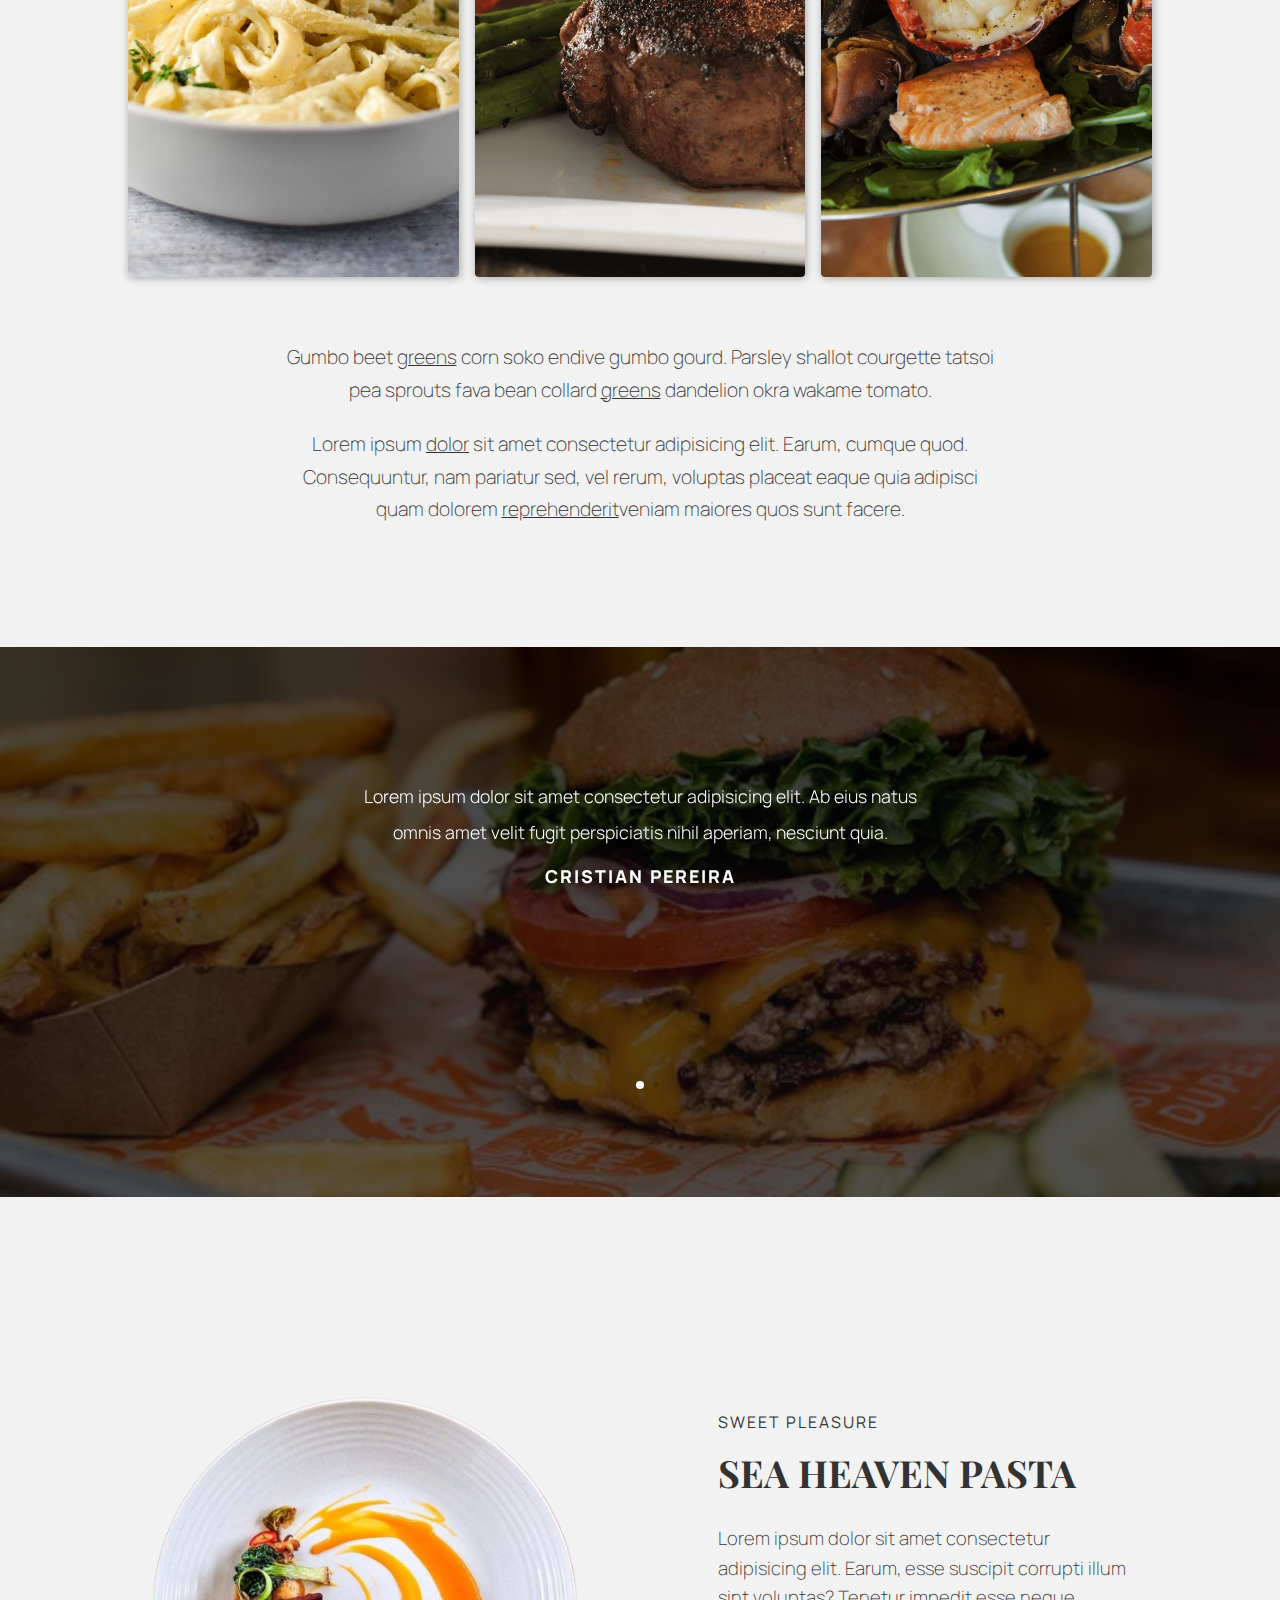
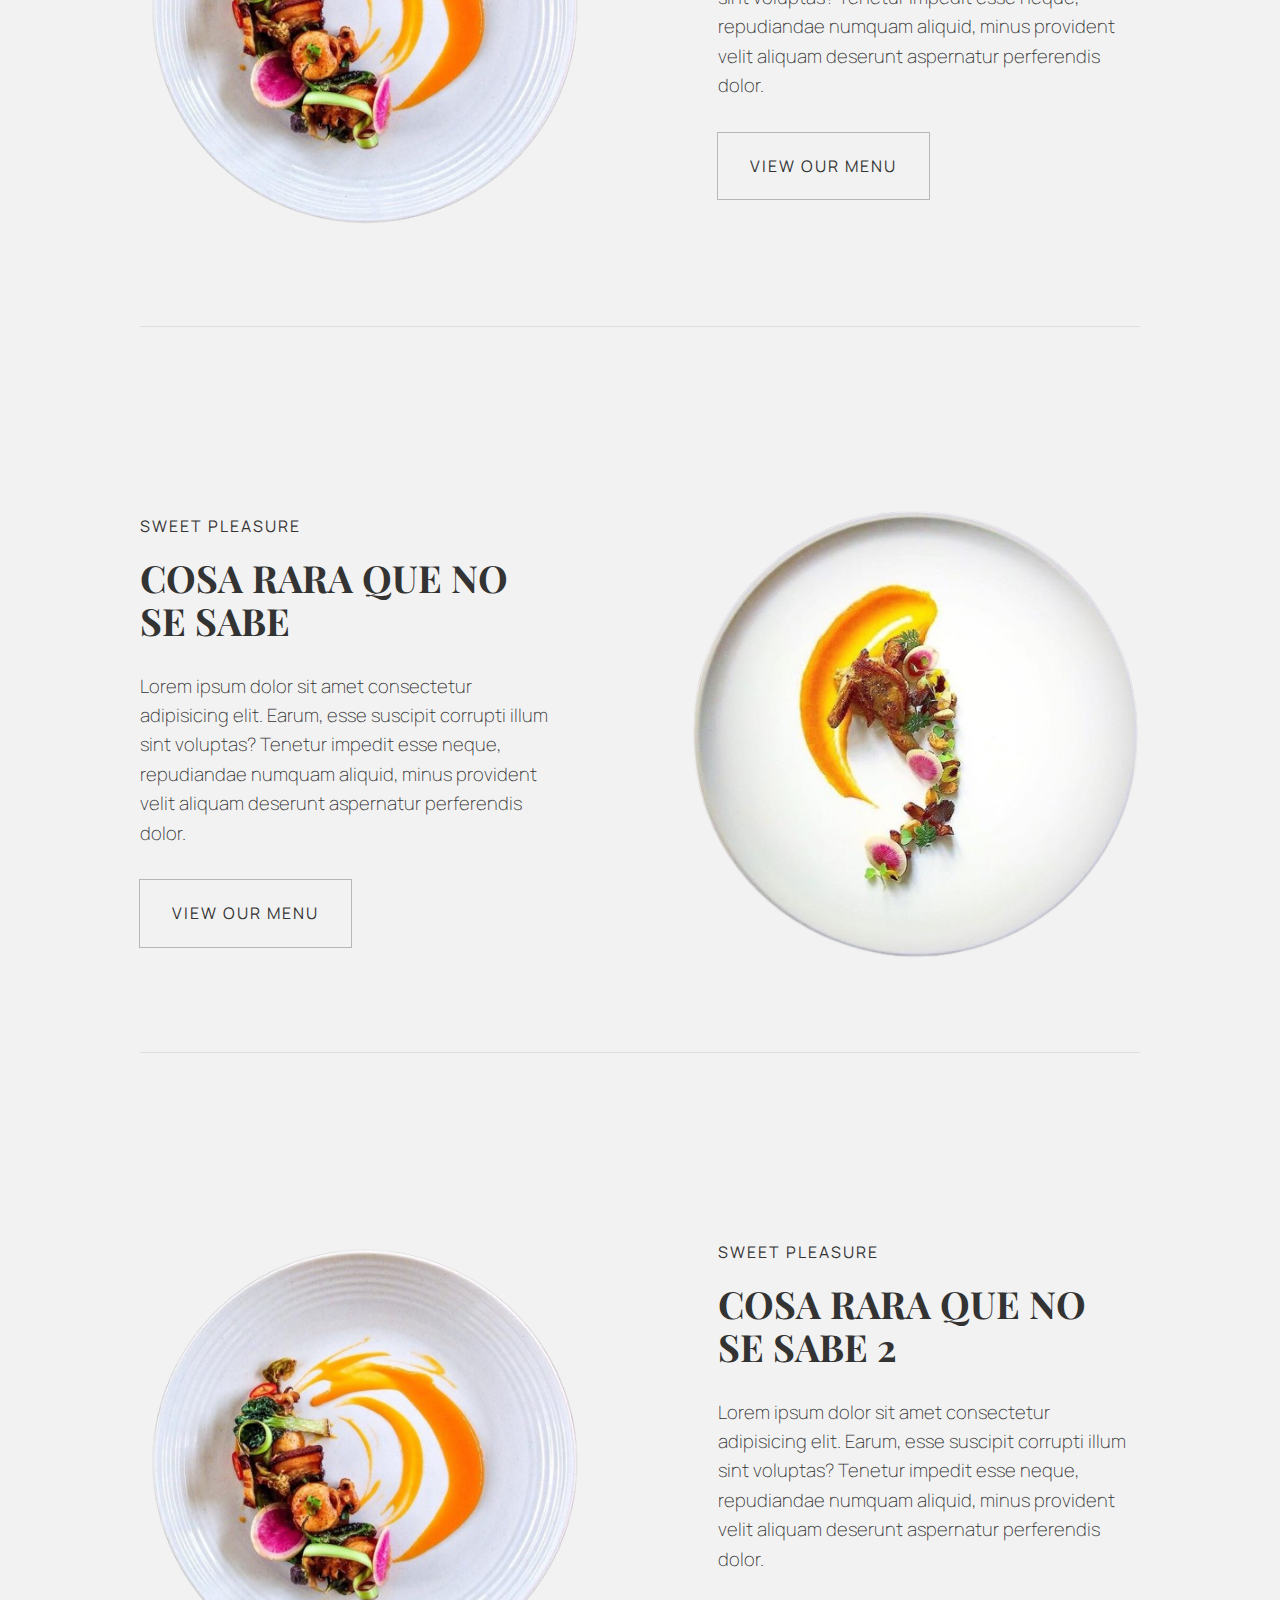
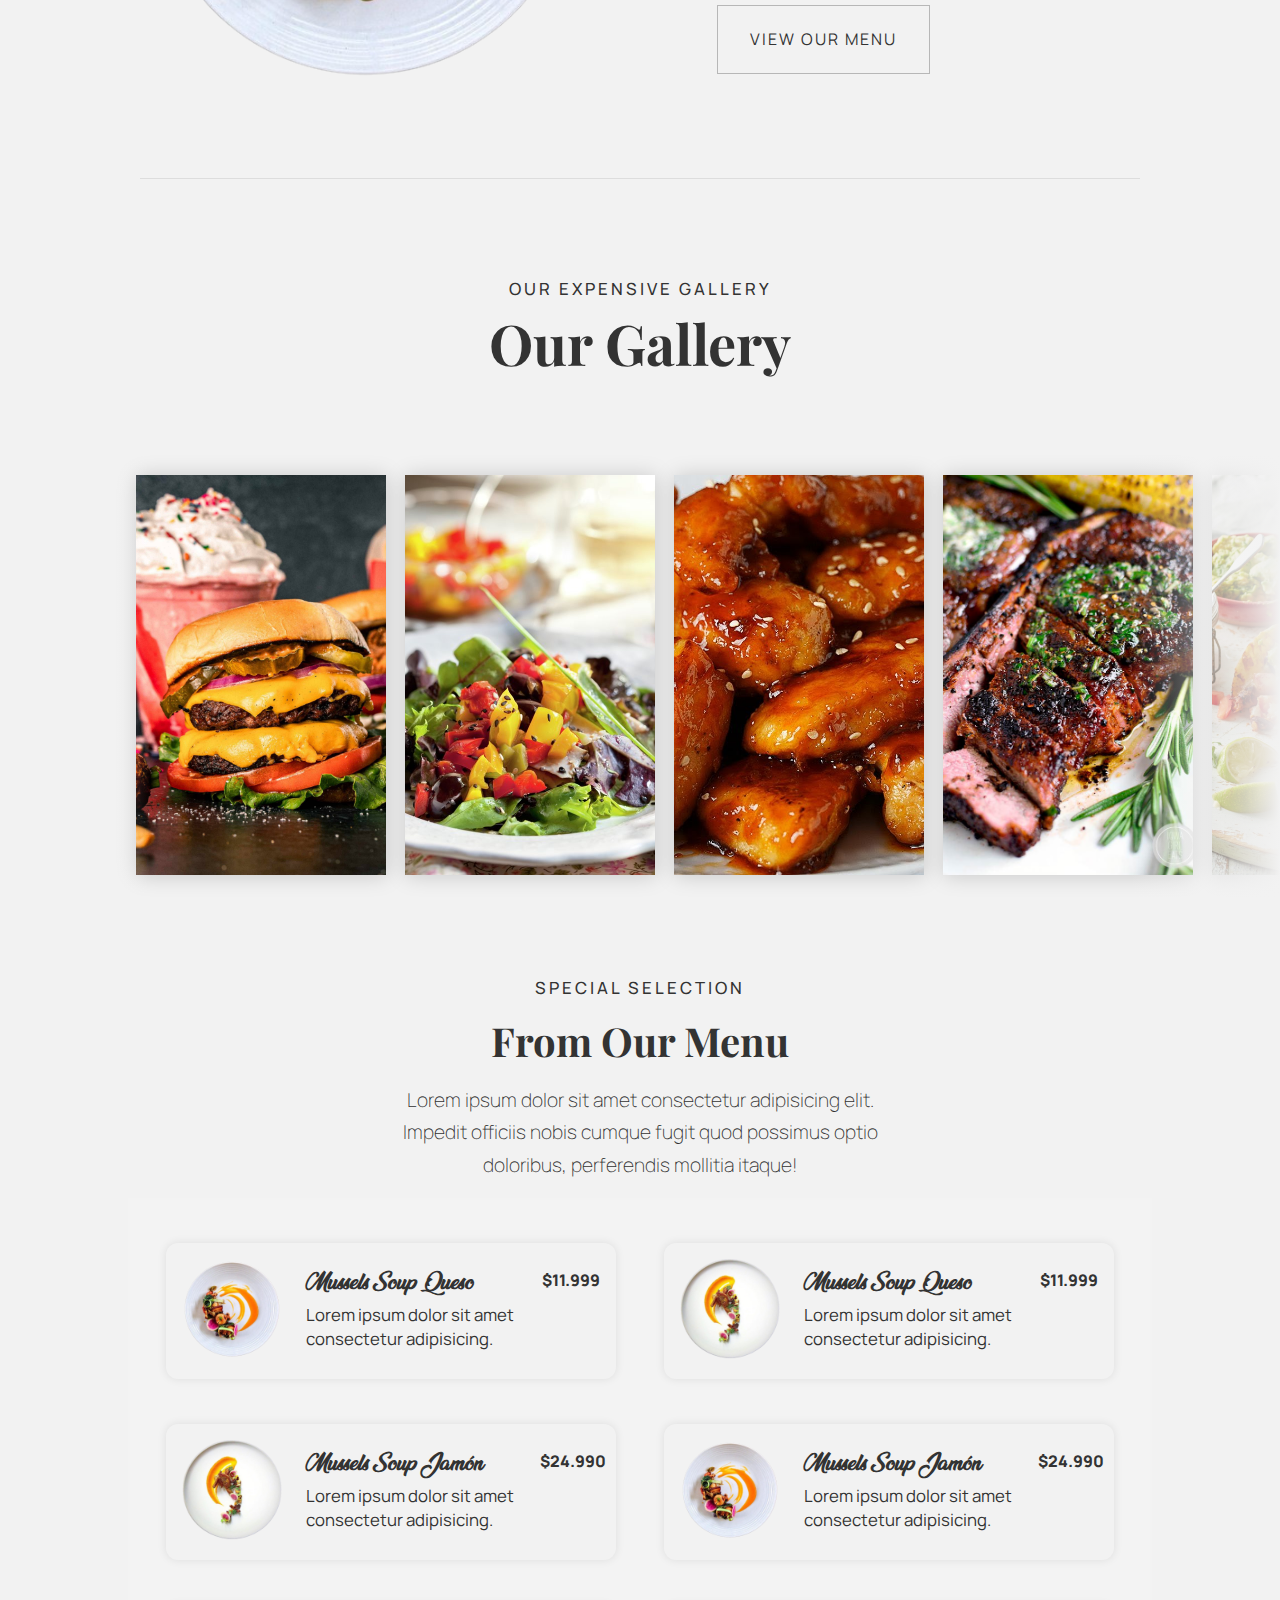
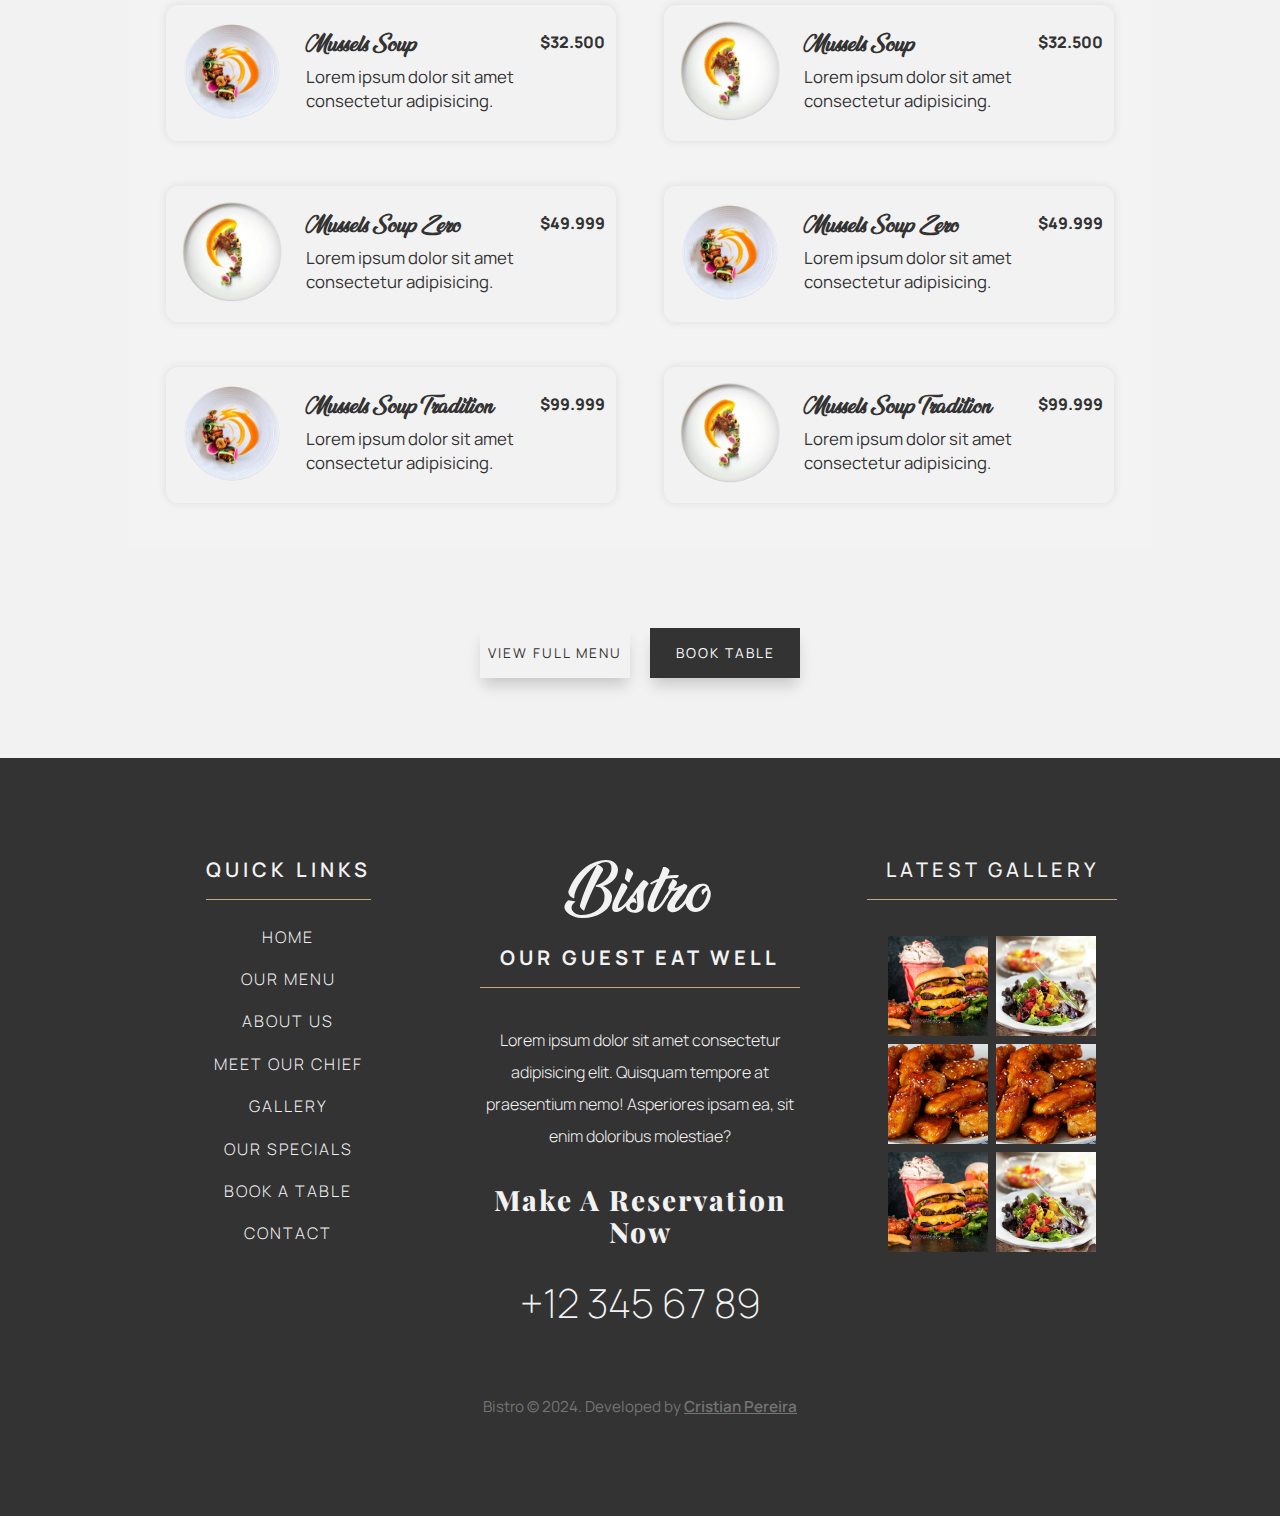
==== commit 7eb19146: "se corrigieron los hipervínculos en el archivo index.html" ====
--- a/index.html
+++ b/index.html
@@ -35,8 +35,8 @@
 
         <nav class="header__nav">
             <ul class="header__lists">
-                <li class="header__items"><a class="header__item" href="#home">Home</a></li>
-                <li class="header__items"><a class="header__item" href="#coffee">Menu</a></li>
+                <li class="header__items"><a class="header__item" href="/index.html">Home</a></li>
+                <li class="header__items"><a class="header__item" href="/menu.html">Menu</a></li>
                 <li class="header__items"><a class="header__item" href="#bakery">About</a></li>
                 <li class="header__items"><a class="header__item" href="#coldBrews">Services</a></li>
                 <li class="header__items"><a class="header__item" href="#shop">Gallery</a></li>
@@ -49,8 +49,8 @@
         <div class="sidebar">
             <ul class="header__sidebar">
                 <i onclick=hideSidebar() class="header__items fa-solid fa-x"></i>
-                <li onclick=hideSidebar()><a class="header__items--sidebar" href="#home">Home</a></li>
-                <li onclick=hideSidebar()><a class="header__items--sidebar" href="#coffee">Menu</a></li>
+                <li onclick=hideSidebar()><a class="header__items--sidebar" href="/index.html">Home</a></li>
+                <li onclick=hideSidebar()><a class="header__items--sidebar" href="/menu.html">Menu</a></li>
                 <li onclick=hideSidebar()><a class="header__items--sidebar" href="#bakery">About</a></li>
                 <li onclick=hideSidebar()><a class="header__items--sidebar" href="#login">Services</a></li>
                 <li onclick=hideSidebar()><a class="header__items--sidebar" href="#coldBrews">Gallery</a></li>
@@ -72,7 +72,7 @@
             </div>
 
             <div class="hero__buttons">
-                <a href="#" class="hero__links hero__links--color">Our Menu</a>
+                <a href="/menu.html" class="hero__links hero__links--color">Our Menu</a>
                 <a href="#" class="hero__links">Gallery</a>
             </div>
         </div>
@@ -187,7 +187,7 @@
                     <p class="dish__copy">Lorem ipsum dolor sit amet consectetur adipisicing elit. Earum, esse suscipit
                         corrupti illum sint voluptas? Tenetur impedit esse neque, repudiandae numquam aliquid, minus
                         provident velit aliquam deserunt aspernatur perferendis dolor.</p>
-                    <a class="dish__cta" href="#">View our menu</a>
+                    <a class="dish__cta" target="_blank" href="/menu.html">View our menu</a>
                 </div>
             </div>
 
@@ -203,7 +203,7 @@
                     <p class="dish__copy">Lorem ipsum dolor sit amet consectetur adipisicing elit. Earum, esse suscipit
                         corrupti illum sint voluptas? Tenetur impedit esse neque, repudiandae numquam aliquid, minus
                         provident velit aliquam deserunt aspernatur perferendis dolor.</p>
-                    <a class="dish__cta" href="#">View our menu</a>
+                    <a class="dish__cta" target="_blank" href="/menu.html">View our menu</a>
                 </div>
             </div>
 
@@ -219,7 +219,7 @@
                     <p class="dish__copy">Lorem ipsum dolor sit amet consectetur adipisicing elit. Earum, esse suscipit
                         corrupti illum sint voluptas? Tenetur impedit esse neque, repudiandae numquam aliquid, minus
                         provident velit aliquam deserunt aspernatur perferendis dolor.</p>
-                    <a class="dish__cta" href="#">View our menu</a>
+                    <a class="dish__cta" target="_blank" href="/menu.html">View our menu</a>
                 </div>
             </div>
 
@@ -391,7 +391,7 @@
             </div>
 
             <div class="menu__buttons hero__buttons">
-                <a href="#" class="menu__links hero__links hero__links--color">View Full Menu</a>
+                <a href="/menu.html" target="_blank" class="menu__links hero__links hero__links--color">View Full Menu</a>
                 <a href="#" class="menu__links hero__links">Book Table</a>
             </div>
         </div>
@@ -402,7 +402,8 @@
             <div class="footer__links">
                 <ul class="footer__list">
                     <li><p class="footer__links footer__link--size">Quick Links</p></li>
-                    <li><a class="footer__link" href="#">Our menu</a></li>
+                    <li><a class="footer__link" href="/index.html">Home</a></li>
+                    <li><a class="footer__link" href="/menu.html">Our menu</a></li>
                     <li><a class="footer__link" href="#">About us</a></li>
                     <li><a class="footer__link" href="#">Meet Our Chief</a></li>
                     <li><a class="footer__link" href="#">Gallery</a></li>
--- a/css/styles.css
+++ b/css/styles.css
@@ -34,6 +34,7 @@
 }
 
 *{
+    scroll-behavior: smooth;
     /* outline: 1px solid red;
     color: #333333; */
 }
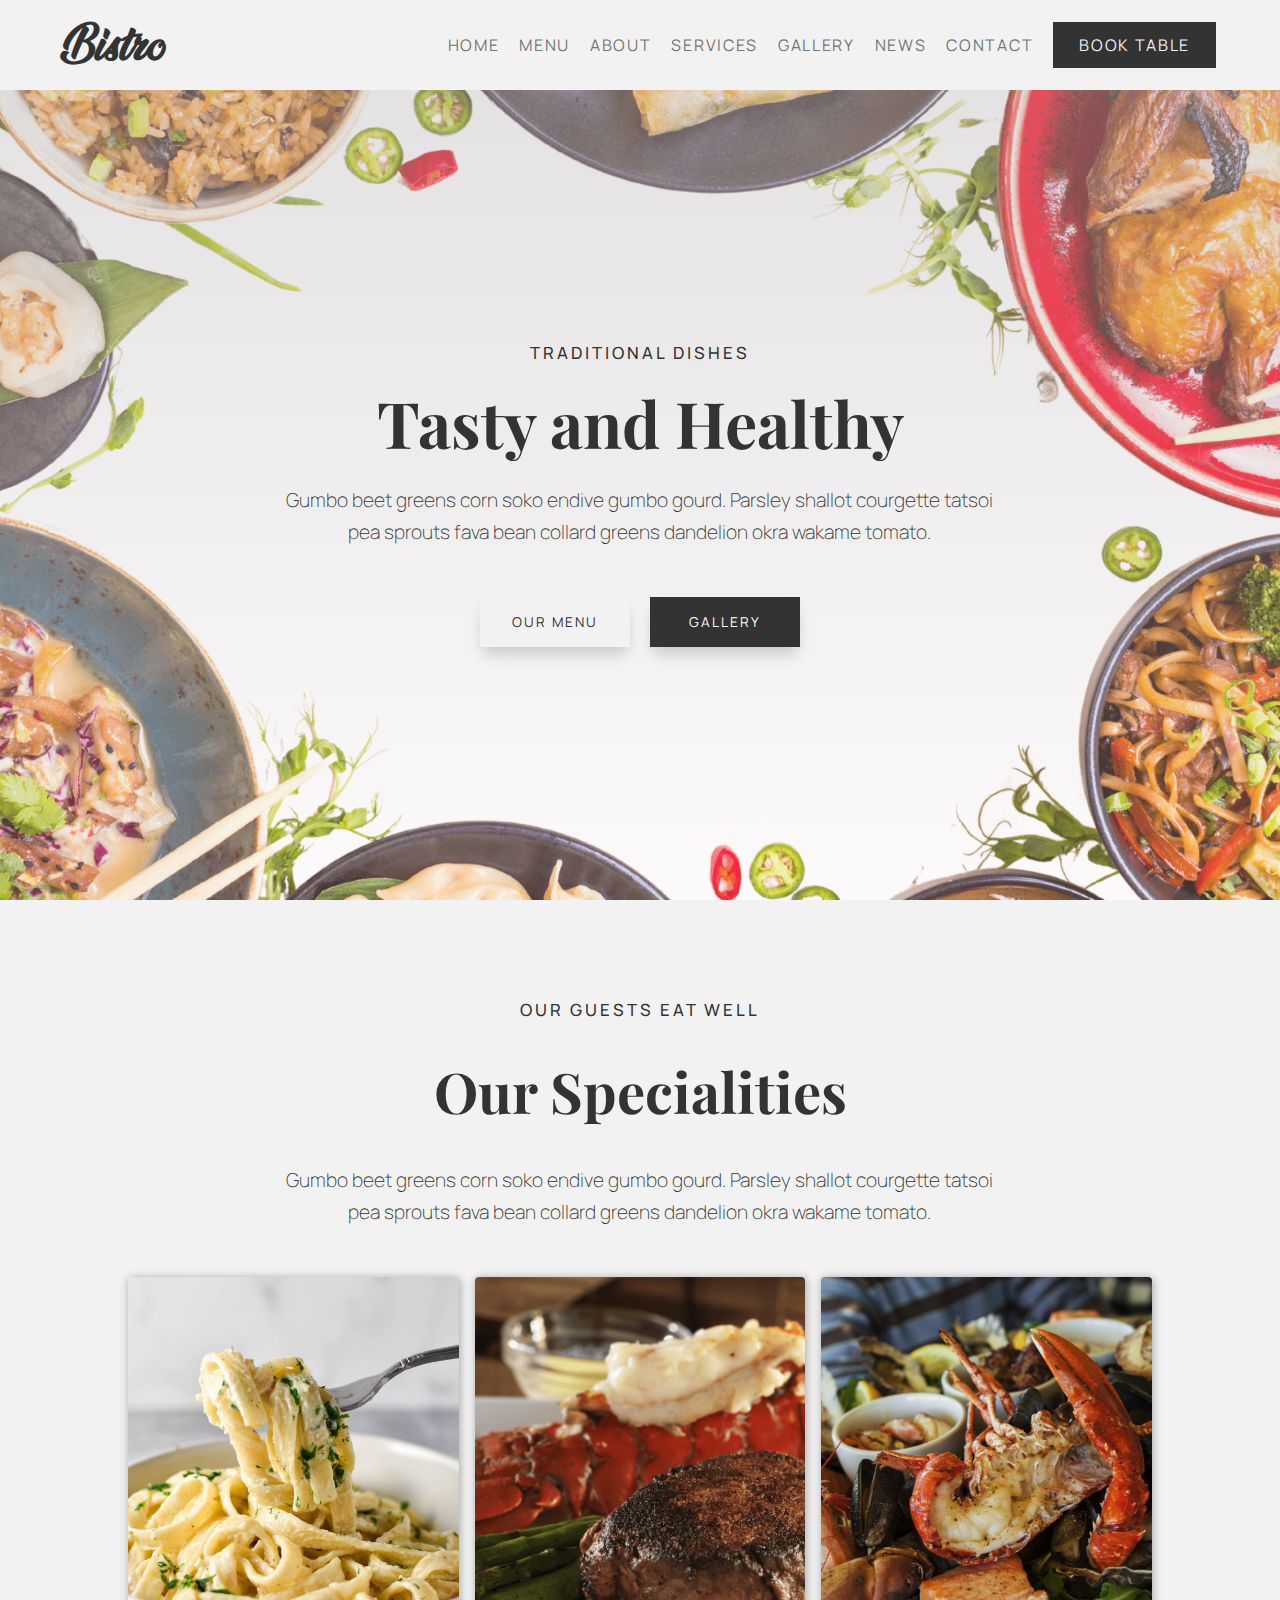
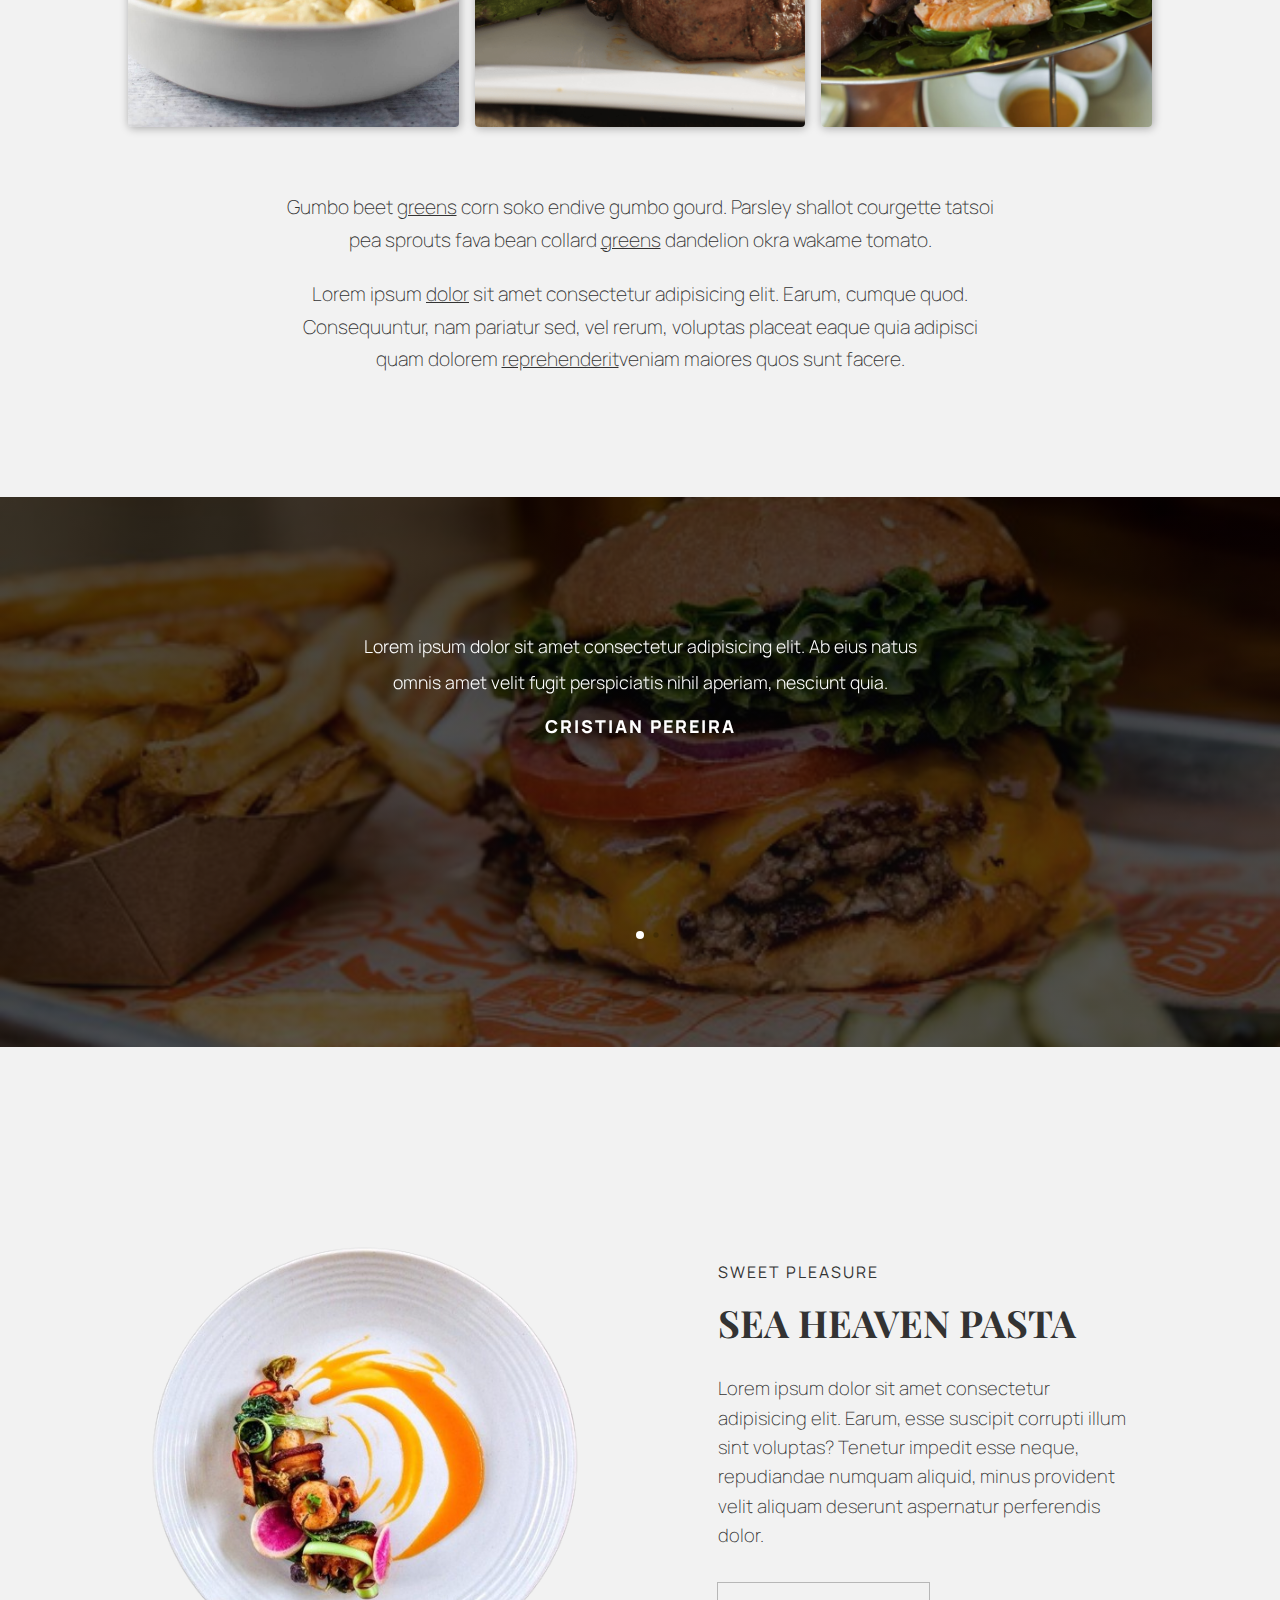
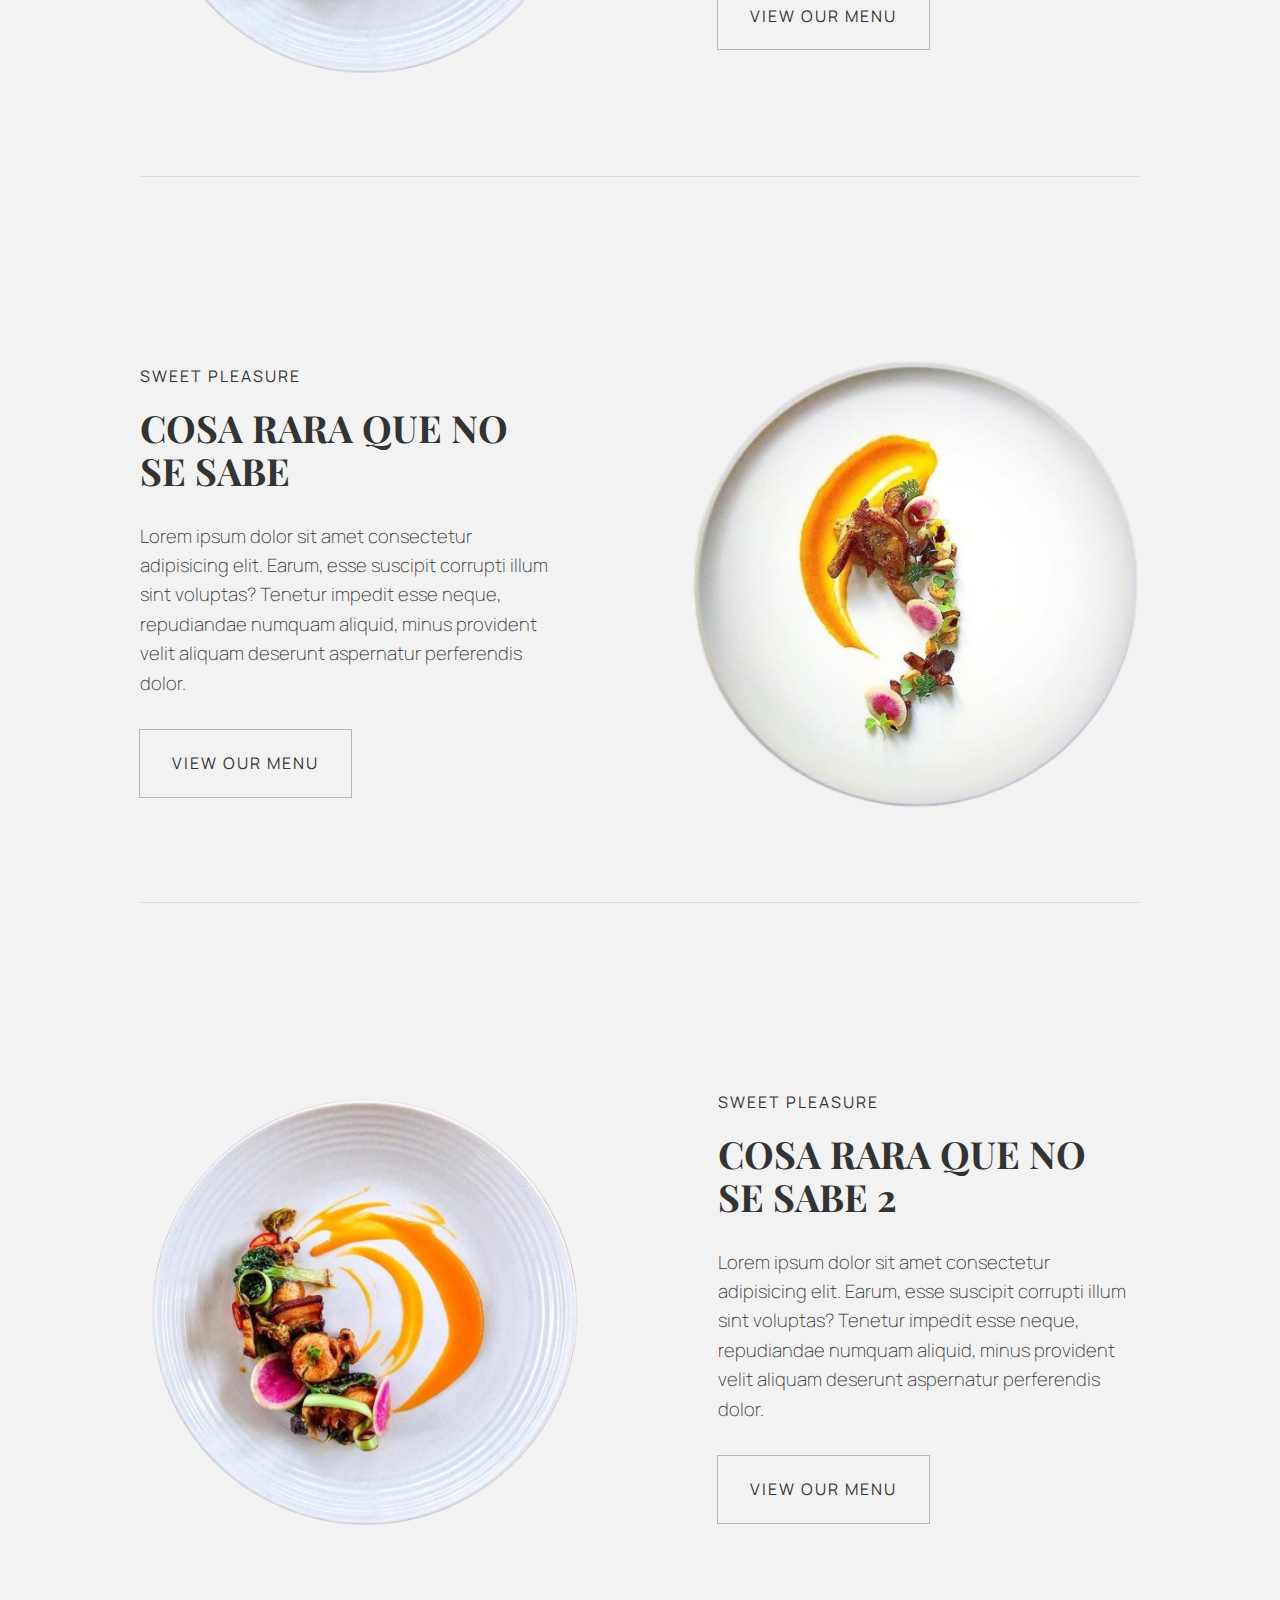
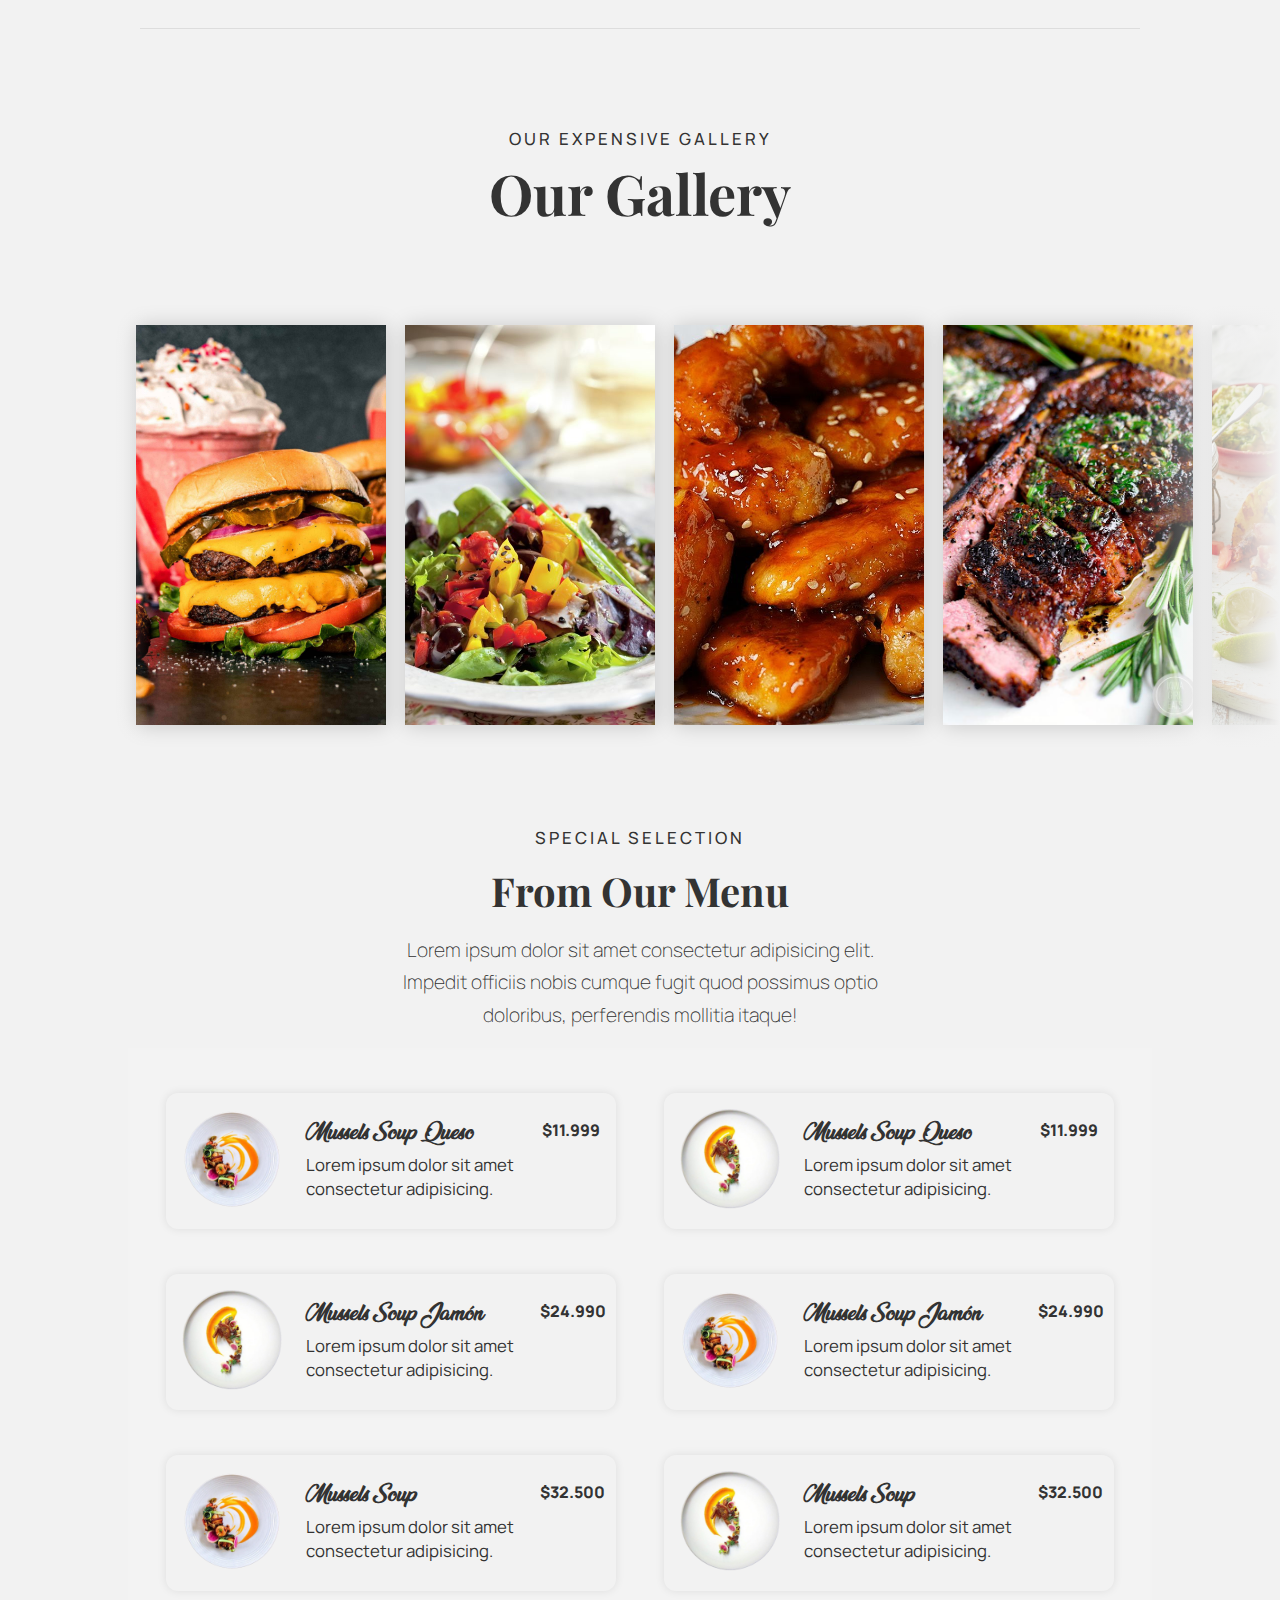
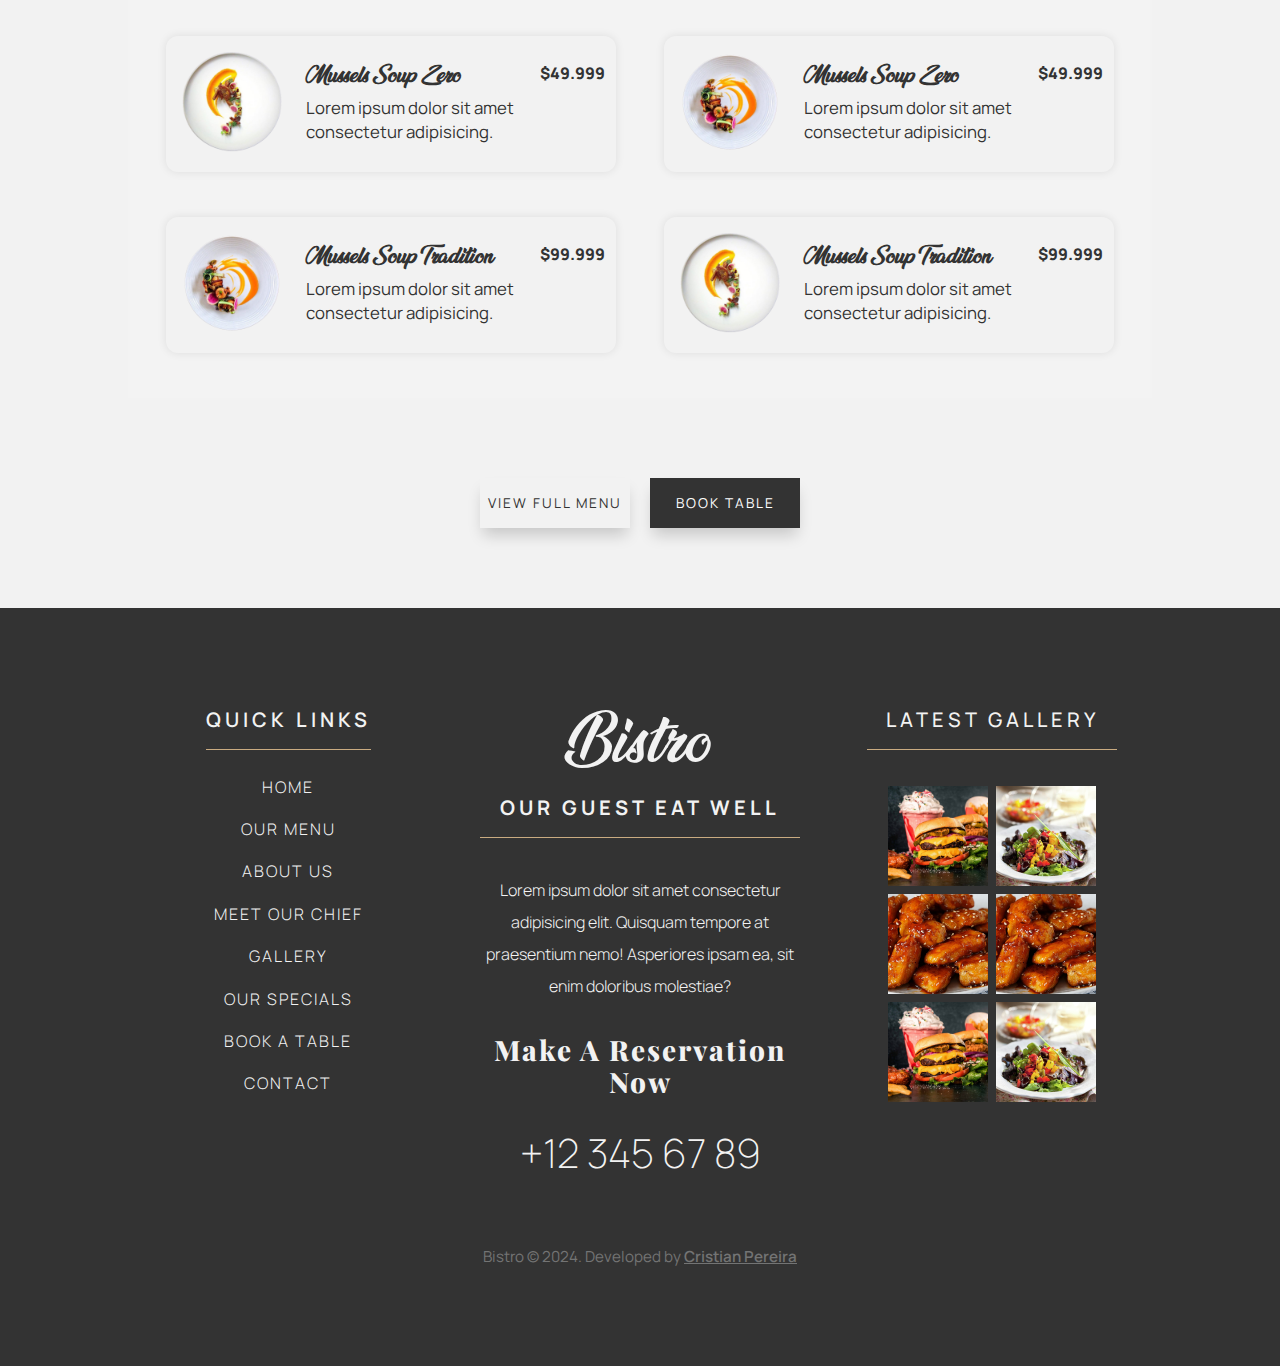
==== commit 66206219: "favicon created" ====
--- a/index.html
+++ b/index.html
@@ -5,6 +5,7 @@
     <meta charset="UTF-8">
     <meta name="viewport" content="width=device-width, initial-scale=1.0">
     <title>Bistro Restaurant</title>
+    <link rel="shortcut icon" href="/src/img/android-chrome-192x192.png" type="image/x-icon">
     <link rel="stylesheet" href="/css/normalize.css">
     <link rel="stylesheet" href="/css/styles.css">
     <link rel="preconnect" href="https://fonts.googleapis.com">
@@ -37,12 +38,12 @@
             <ul class="header__lists">
                 <li class="header__items"><a class="header__item" href="/index.html">Home</a></li>
                 <li class="header__items"><a class="header__item" href="/menu.html">Menu</a></li>
-                <li class="header__items"><a class="header__item" href="#bakery">About</a></li>
-                <li class="header__items"><a class="header__item" href="#coldBrews">Services</a></li>
-                <li class="header__items"><a class="header__item" href="#shop">Gallery</a></li>
-                <li class="header__items"><a class="header__item" href="#login">News</a></li>
-                <li class="header__items"><a class="header__item" href="#login">Contact</a></li>
-                <li class="header__items"><a class="header__item header__item--color" href="#login">Book Table</a></li>
+                <li class="header__items"><a class="header__item" href="/about.html">About</a></li>
+                <li class="header__items"><a class="header__item" href="/services.html">Services</a></li>
+                <li class="header__items"><a class="header__item" href="/gallery.html">Gallery</a></li>
+                <li class="header__items"><a class="header__item" href="/news.html">News</a></li>
+                <li class="header__items"><a class="header__item" href="/contact.html">Contact</a></li>
+                <li class="header__items"><a class="header__item header__item--color" href="/reservation.html">Book Table</a></li>
             </ul>
         </nav>
 
@@ -51,13 +52,13 @@
                 <i onclick=hideSidebar() class="header__items fa-solid fa-x"></i>
                 <li onclick=hideSidebar()><a class="header__items--sidebar" href="/index.html">Home</a></li>
                 <li onclick=hideSidebar()><a class="header__items--sidebar" href="/menu.html">Menu</a></li>
-                <li onclick=hideSidebar()><a class="header__items--sidebar" href="#bakery">About</a></li>
-                <li onclick=hideSidebar()><a class="header__items--sidebar" href="#login">Services</a></li>
-                <li onclick=hideSidebar()><a class="header__items--sidebar" href="#coldBrews">Gallery</a></li>
-                <li onclick=hideSidebar()><a class="header__items--sidebar" href="#shop">News</a></li>
-                <li onclick=hideSidebar()><a class="header__items--sidebar" href="#login">Contact</a></li>
+                <li onclick=hideSidebar()><a class="header__items--sidebar" href="/about.html">About</a></li>
+                <li onclick=hideSidebar()><a class="header__items--sidebar" href="/services.html">Services</a></li>
+                <li onclick=hideSidebar()><a class="header__items--sidebar" href="/gallery.html">Gallery</a></li>
+                <li onclick=hideSidebar()><a class="header__items--sidebar" href="/news.html">News</a></li>
+                <li onclick=hideSidebar()><a class="header__items--sidebar" href="/contact.html">Contact</a></li>
                 <li onclick=hideSidebar()><a class="header__items--sidebar header__items--sidebar--color"
-                        href="#login">Book Table</a></li>
+                        href="/reservation.html">Book Table</a></li>
             </ul>
         </div>
     </header>
@@ -73,12 +74,12 @@
 
             <div class="hero__buttons">
                 <a href="/menu.html" class="hero__links hero__links--color">Our Menu</a>
-                <a href="#" class="hero__links">Gallery</a>
-            </div>
-        </div>
-    </section>
-
-    <section class="specialities">
+                <a href="/gallery.html" target="_blank" class="hero__links">Gallery</a>
+            </div>
+        </div>
+    </section>
+
+    <section id="specials" class="specialities">
         <div class="container specialities--container">
             <div class="hero__texts">
                 <h3 class="text">Our Guests Eat Well</h3>
@@ -392,7 +393,7 @@
 
             <div class="menu__buttons hero__buttons">
                 <a href="/menu.html" target="_blank" class="menu__links hero__links hero__links--color">View Full Menu</a>
-                <a href="#" class="menu__links hero__links">Book Table</a>
+                <a href="/reservation.html" target="_blank" class="menu__links hero__links">Book Table</a>
             </div>
         </div>
     </section>
@@ -404,12 +405,12 @@
                     <li><p class="footer__links footer__link--size">Quick Links</p></li>
                     <li><a class="footer__link" href="/index.html">Home</a></li>
                     <li><a class="footer__link" href="/menu.html">Our menu</a></li>
-                    <li><a class="footer__link" href="#">About us</a></li>
-                    <li><a class="footer__link" href="#">Meet Our Chief</a></li>
-                    <li><a class="footer__link" href="#">Gallery</a></li>
-                    <li><a class="footer__link" href="#">Our Specials</a></li>
-                    <li><a class="footer__link" href="#">Book a Table</a></li>
-                    <li><a class="footer__link" href="#">Contact</a></li>
+                    <li><a class="footer__link" href="/about.html">About us</a></li>
+                    <li><a class="footer__link" href="/about.html">Meet Our Chief</a></li>
+                    <li><a class="footer__link" href="/gallery.html">Gallery</a></li>
+                    <li><a class="footer__link" href="#specials">Our Specials</a></li>
+                    <li><a class="footer__link" href="/reservation.html">Book a Table</a></li>
+                    <li><a class="footer__link" href="/contact.html">Contact</a></li>
                 </ul>
             </div>
 
--- a/css/styles.css
+++ b/css/styles.css
@@ -154,7 +154,6 @@
 /* ==== HERO SECTION START ==== */
 
 .hero{
-    height: 85vh;
     display: flex;
     align-items: center;
 }
@@ -354,9 +353,9 @@
     cursor: pointer;
     width: 100%;
     max-width: 380px;
-    height: 600px;
+    height: 450px;
     object-fit: cover;
-    aspect-ratio: 2/3;
+    aspect-ratio: 1/1;
     box-shadow: 0.0625rem 0.0625rem 0.625rem rgba(0, 0, 0, 0.329);
     border-radius: 0.25rem;
 }
@@ -409,7 +408,7 @@
 
     .specialites__picture--container{
         display: grid;
-        grid-template-columns: repeat(auto-fit, minmax(120px, 1fr));
+        grid-template-columns: repeat(auto-fit, minmax(20px, 1fr));
         gap: 1rem;
     }
 
